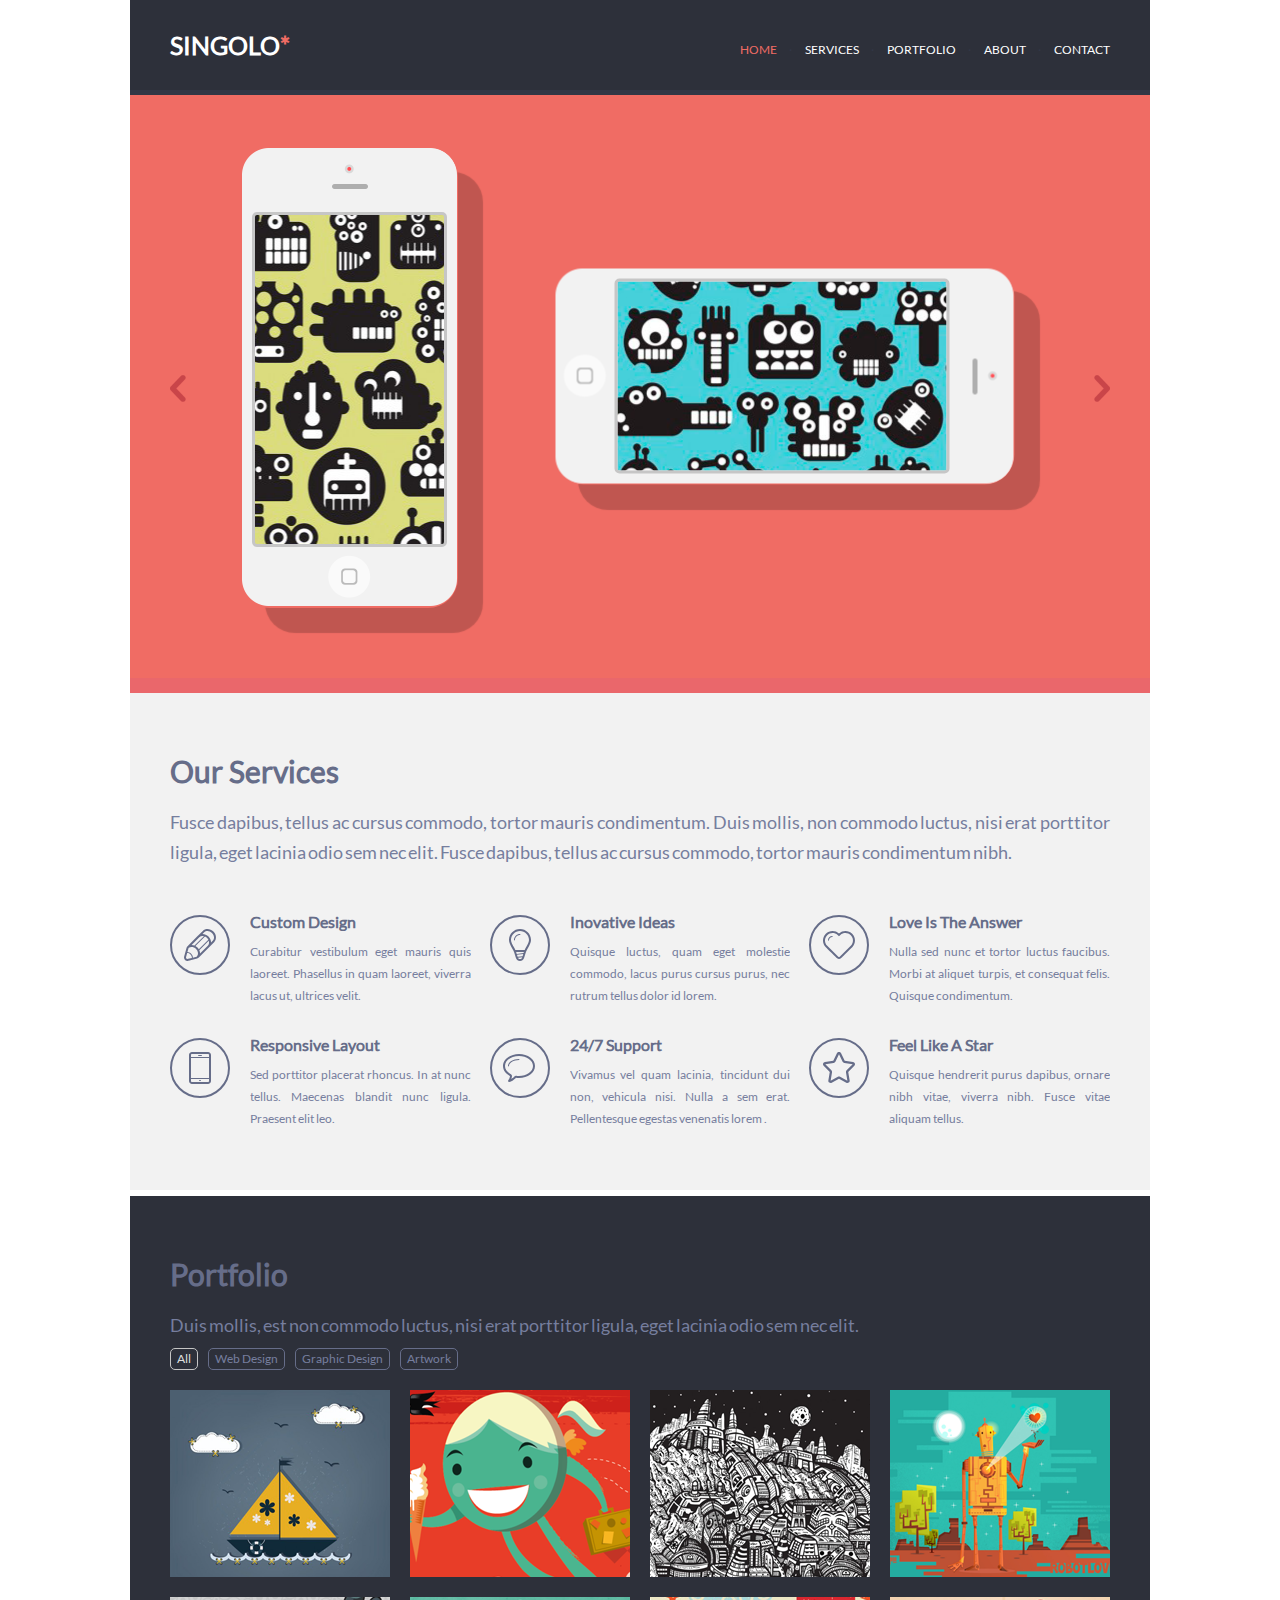
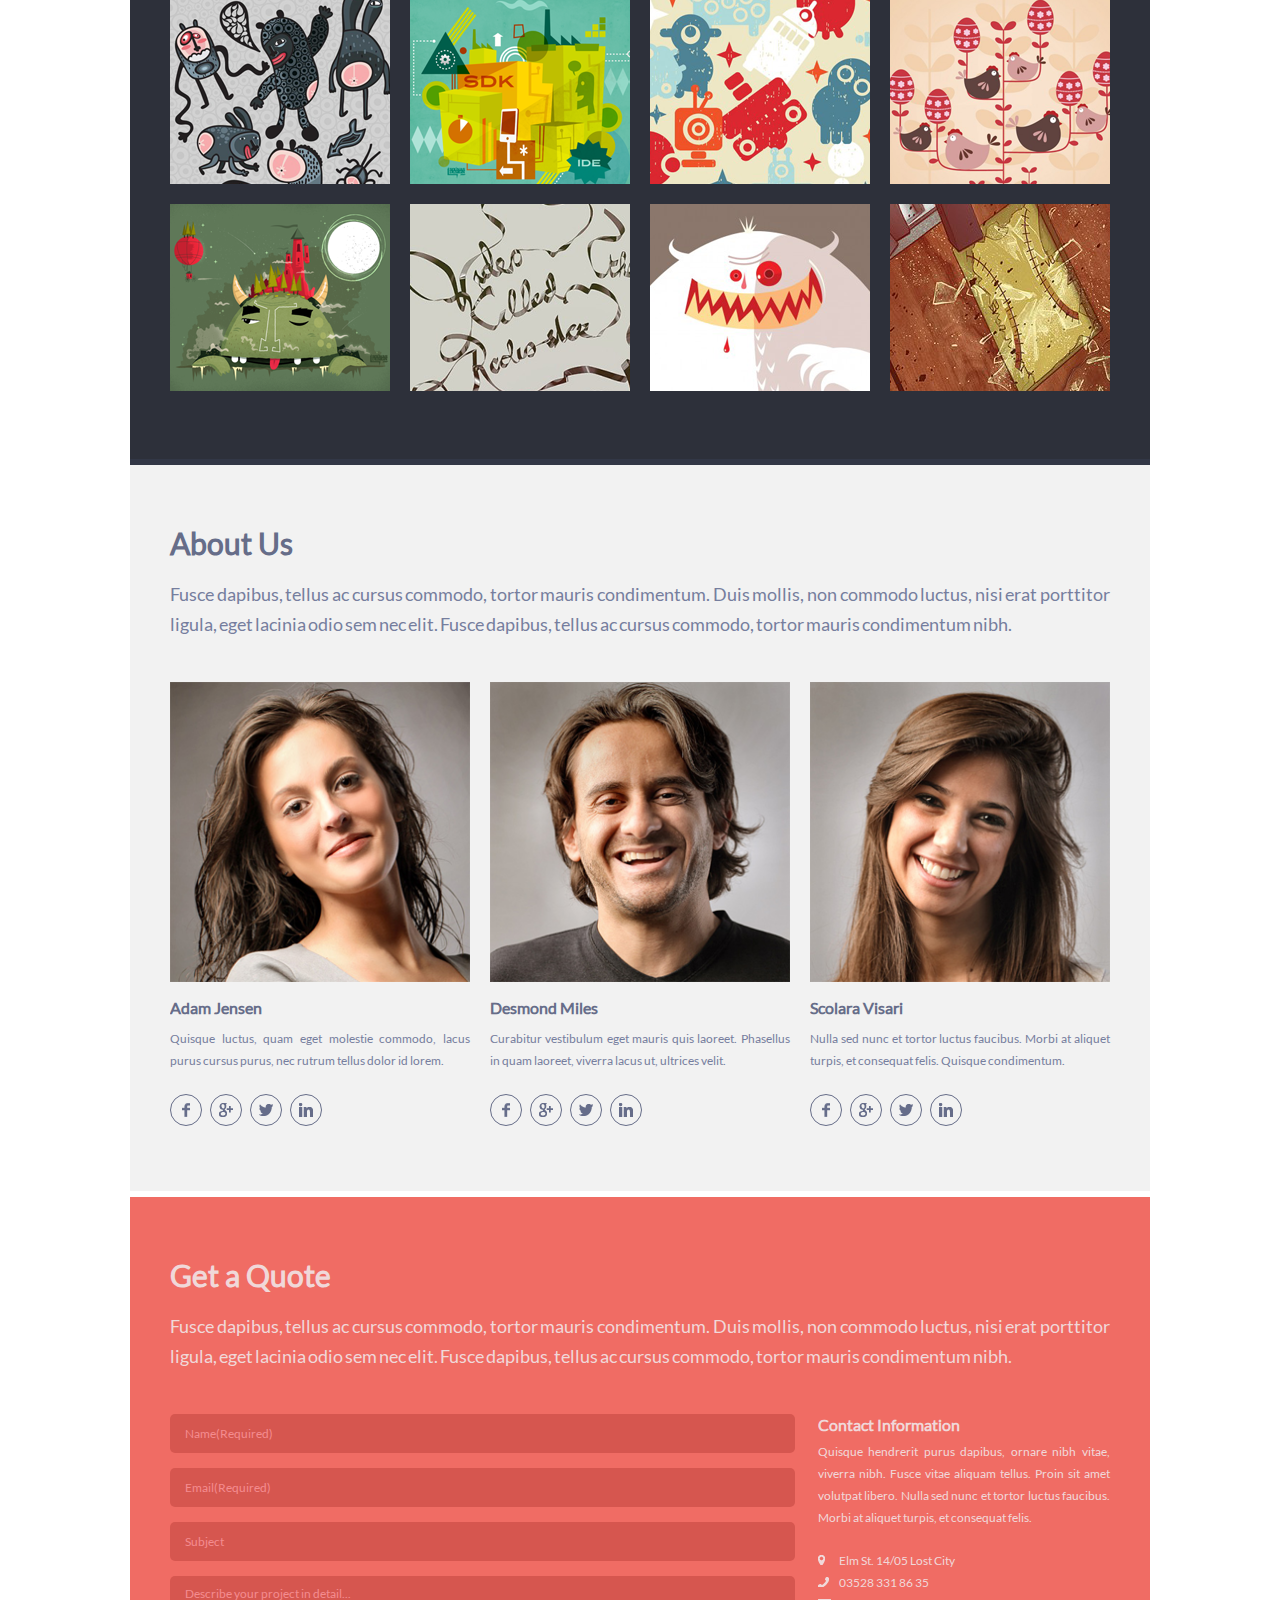
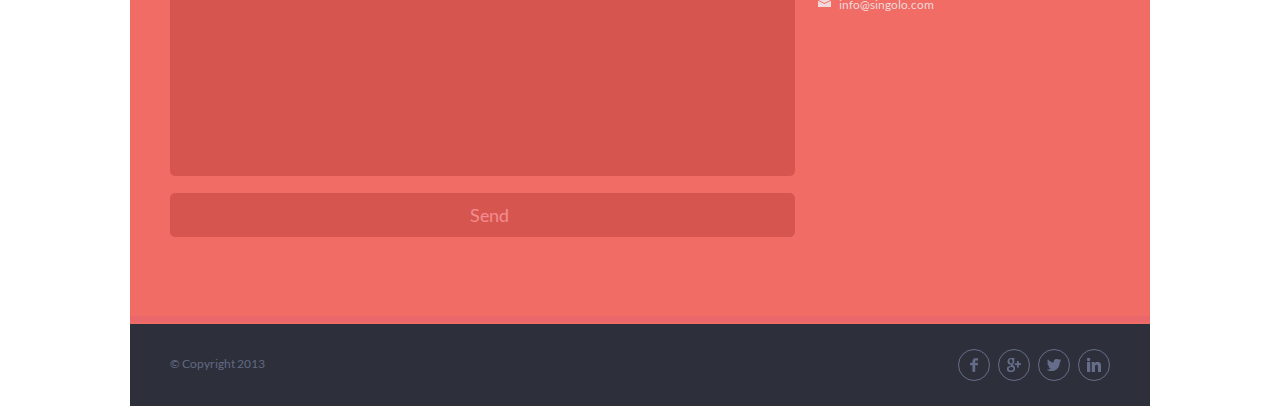
==== index.html @ c4a7751a "feat: add index.html, style.css" ====
<!DOCTYPE html>
<html lang="ru">
  <head>
    <meta charset="utf-8">
    <meta name="viewport" content="width=device-width, initial-scale=1.0">
    <meta http-equiv="X-UA-Compatible" content="ie=edge">
    <link rel="stylesheet" href="style.css">
    <title>Singolo</title>
  </head>
  <body>
    <div class="content">
      <header class="header">
        <div class="wrapper header__wrapper">
          <div class="logo">
            <h1 class="logo__text">Singolo
              <span class="logo__text logo__text_color">*</span>
            </h1>
          </div>
          <div class="header-menu">
            <nav class="navigation">
              <ul class="navigation__items">
                <li class="navigation__item navigation__item_active"><a>Home</a></li>
                <li class="navigation__item"><a href="#">Services</a></li>
                <li class="navigation__item"><a href="#">Portfolio</a></li>
                <li class="navigation__item"><a href="#">About</a></li>
                <li class="navigation__item"><a href="#">Contact</a></li>
              </ul>
            </nav>
          </div>
        </div>
      </header>
      <!--Slider-->
      <div class="slider">
        <div class="wrapper slider__wrapper">
          <div class="slider__phone-vertical-wrap">
            <div class="slider__phone-vertical">
              <div class="slider__phone-vertical-base">
                <div class="slider__phone-vertical-screen slider-screen">
                </div>
              </div>
            </div>
          </div>
          <div class="slider__phone-horizontal-wrap">
            <div class="slider__phone-horizontal">
              <div class="slider__phone-horizontal-base">
                <div class="slider__phone-horizontal-screen slider-screen">
                </div>
              </div>
            </div>
          </div>
        </div>
        <div class="arrow-left">
        </div>
        <div class="arrow-right">
        </div>
      </div>
      <!--основной контент-->
      <main>
        <!--Our Services-->
        <section class="services">
          <div class="wrapper services__wrapper">
            <div class="wrapper-text-services">
              <h2>Our Services</h2>
              <p class="title-description services__title">Fusce dapibus, tellus ac cursus
                commodo, tortor mauris condimentum.
                Duis mollis, non commodo luctus,
                nisi erat porttitor ligula,
                eget lacinia odio sem nec elit.
                Fusce dapibus, tellus ac cursus
                commodo, tortor mauris condimentum
                nibh.
              </p>
            </div>
            <div class="layout-3-column">
              <div class="services-item">
                <div class="icon icon-services icon-services-pen">
                </div>
                <div class="services-item__text">
                  <h3>Custom Design</h3>
                  <p class="text-section services__item">Curabitur vestibulum eget
                    mauris quis laoreet. Phasellus
                    in quam laoreet, viverra
                    lacus ut, ultrices velit.
                  </p>
                </div>
              </div>
              <div class="services-item">
                <div class="icon icon-services icon-services-bulb">
                </div>
                <div class="services-item__text">
                  <h3>Inovative Ideas</h3>
                  <p class="text-section services__item">Quisque luctus, quam eget
                    molestie commodo, lacus
                    purus cursus purus, nec
                    rutrum tellus dolor id
                    lorem.
                  </p>
                </div>
              </div>
              <div class="services-item">
                <div class="icon icon-services icon-services-heart">
                </div>
                <div class="services-item__text">
                  <h3>Love Is The Answer</h3>
                  <p class="text-section services__item">Nulla sed nunc et tortor
                    luctus faucibus. Morbi
                    at aliquet turpis, et consequat
                    felis. Quisque condimentum.
                  </p>
                </div>
              </div>
              <div class="services-item">
                <div class="icon icon-services icon-services-phone">
                </div>
                <div class="services-item__text">
                  <h3>Responsive Layout</h3>
                  <p class="text-section services__item">Sed porttitor placerat rhoncus.
                    In at nunc tellus. Maecenas
                    blandit nunc ligula. Praesent
                    elit leo.
                  </p>
                </div>
              </div>
              <div class="services-item">
                <div class="icon icon-services icon-services-bubble">
                </div>
                <div class="services-item__text">
                  <h3>24/7 Support</h3>
                  <p class="text-section services__item">Vivamus vel quam lacinia,
                    tincidunt dui non, vehicula
                    nisi. Nulla a sem erat.
                    Pellentesque egestas venenatis
                    lorem .
                  </p>
                </div>
              </div>
              <div class="services-item">
                <div class="icon icon-services icon-services-star">
                </div>
                <div class="services-item__text">
                  <h3>Feel Like A Star</h3>
                  <p class="text-section services__item">Quisque hendrerit purus dapibus,
                    ornare nibh vitae, viverra
                    nibh. Fusce vitae aliquam
                    tellus.
                  </p>
                </div>
              </div>
            </div>
          </div>
        </section>
        <!--Portfolio-->
        <section class="portfolio">
          <div class="wrapper portfolio__wrapper">
            <div class="wrapper-text-portfolio">
              <h2>Portfolio</h2>
              <p class="title-description portfolio__title">Duis mollis, est non commodo luctus, nisi erat porttitor ligula, eget lacinia odio sem nec elit.</p>
              <ul class="teg portfolio__teg">
                <li class="tegs teg__active"><a href="">All</a></li>
                <li class="tegs"><a href="">Web Design</a></li>
                <li class="tegs"><a href="">Graphic Design</a></li>
                <li class="tegs"><a href="">Artwork</a></li>
              </ul>
            </div>
            <div class="layout-4-column">
              <div class="portfolio__img">
                <img id="Project1" src="assets/img/portfolio/Project.png" alt="Project1">
              </div>
              <div class="portfolio__img">
                <img id="Project2" src="assets/img/portfolio/Project2.png" alt="Project2">
              </div>
              <div class="portfolio__img">
                <img id="Project3" src="assets/img/portfolio/Project3.png" alt="Project3">
              </div>
              <div class="portfolio__img">
                <img id="Project4" src="assets/img/portfolio/Project4.png" alt="Project4">
              </div>
              <div class="portfolio__img">
                <img id="Project5" src="assets/img/portfolio/Project5.png" alt="Project5">
              </div>
              <div class="portfolio__img">
                <img id="Project6" src="assets/img/portfolio/Project6.png" alt="Project6">
              </div>
              <div class="portfolio__img">
                <img id="Project7" src="assets/img/portfolio/Project7.png" alt="Project7">
              </div>
              <div class="portfolio__img">
                <img id="Project8" src="assets/img/portfolio/Project8.png" alt="Project8">
              </div>
              <div class="portfolio__img">
                <img id="Project9" src="assets/img/portfolio/Project9.png" alt="Project9">
              </div>
              <div class="portfolio__img">
                <img id="Project10" src="assets/img/portfolio/Project10.png" alt="Project10">
              </div>
              <div class="portfolio__img">
                <img id="Project11" src="assets/img/portfolio/Project11.png" alt="Project11">
              </div>
              <div class="portfolio__img">
                <img id="Project12" src="assets/img/portfolio/Project12.png" alt="Project12">
              </div>
            </div>
          </div>
        </section>
        <!--About Us-->
        <section class="about-us">
          <div class="wrapper about-us__wrapper">
            <div class="wrapper-text-about">
              <h2>About Us</h2>
              <p class="title-description about-us__title">Fusce dapibus, tellus ac cursus commodo, tortor mauris condimentum. Duis mollis, non commodo luctus, nisi erat porttitor ligula, eget lacinia odio sem nec elit. Fusce dapibus, tellus ac cursus commodo, tortor mauris condimentum nibh.</p>
            </div>
            <div class="layout-3-column">
              <div class="employee">
                <div class="employee__img">
                  <img src="assets/img/aboutAs/photo1.png" alt="photo1">
                </div>
                <div class="employee__text">
                  <h3>Adam Jensen</h3>
                  <p class="text-section">Quisque luctus, quam eget molestie commodo, lacus purus cursus purus, nec rutrum tellus dolor id lorem.</p>
                </div>
                <div class="social">
                  <ul class="social-icons">
                    <li class="icons icons__fb"><a href=""></a></li>
                    <li class="icons icons__google"><a href=""></a></li>
                    <li class="icons icons__twitter"><a href=""></a></li>
                    <li class="icons icons__linkedin"><a href=""></a></li>
                  </ul>
                </div>
              </div>
              <div class="employee">
                <div class="employee__img">
                  <img src="assets/img/aboutAs/photo2.png" alt="photo2">
                </div>
                <div class="employee__text">
                  <h3>Desmond Miles</h3>
                  <p class="text-section">Curabitur vestibulum eget mauris quis laoreet. Phasellus in quam laoreet, viverra lacus ut, ultrices velit.</p>
                </div>
                <div class="social">
                  <ul class="social-icons">
                    <li class="icons icons__fb"><a href=""></a></li>
                    <li class="icons icons__google"><a href=""></a></li>
                    <li class="icons icons__twitter"><a href=""></a></li>
                    <li class="icons icons__linkedin"><a href=""></a></li>
                  </ul>
                </div>
              </div>
              <div class="employee">
                <div class="employee__img">
                  <img src="assets/img/aboutAs/photo3.png" alt="photo3">
                </div>
                <div class="employee__text">
                  <h3>Scolara Visari</h3>
                  <p class="text-section">Nulla sed nunc et tortor luctus faucibus. Morbi at aliquet turpis, et consequat felis. Quisque condimentum.</p>
                </div>
                <div class="social">
                  <ul class="social-icons">
                    <li class="icons icons__fb"><a href=""></a></li>
                    <li class="icons icons__google"><a href=""></a></li>
                    <li class="icons icons__twitter"><a href=""></a></li>
                    <li class="icons icons__linkedin"><a href=""></a></li>
                  </ul>
                </div>
              </div>
            </div>
          </div>
        </section>
        <!--Get a Quote-->
        <section class="contact">
          <div class="wrapper contact__wrapper">
            <div class="wrapper-text-contact">
              <h2>Get a Quote</h2>
              <p class="title-description contact__title">Fusce dapibus, tellus ac cursus commodo, tortor mauris condimentum. Duis mollis, non commodo luctus, nisi erat porttitor ligula, eget lacinia odio sem nec elit. Fusce dapibus, tellus ac cursus commodo, tortor mauris condimentum nibh.</p>
            </div>
            <div class="layout-2-column">
              <div class="contact__form">
                <figure>
                  <form action="#test" method="POST">
                    <input name="name" type="text" placeholder="Name(Required)" required>
                    <input name="email" type="email" placeholder="Email(Required)" required>
                    <input name="subject" type="text" placeholder="Subject">
                    <textarea name="message" rows="12" cols="30" 
                      placeholder="Describe your project in detail..."></textarea> 
                    <button type="submit" class="contact__button">Send</button>
                  </form>
                </figure>
              </div>
              <div class="contact__information">
                <h3>Contact Information</h3>
                <p class="text-section">Quisque hendrerit purus dapibus, ornare nibh vitae, viverra nibh. Fusce vitae aliquam tellus. Proin sit amet volutpat libero. Nulla sed nunc et tortor luctus faucibus. Morbi at aliquet turpis, et consequat felis. 
                </p>
                <div class="wrapper-contact__information">
                  <p class="location">Elm St. 14/05 Lost City</p>
                  <p class="phone"><a class="link contact__phon" href="tel:035283318635">03528 331 86 35 </a></p>
                  <p class="email"><a class="link contact__email" href="mailto:info@singolo.com">info@singolo.com</a></p>
                </div>
              </div>
            </div>
          </div>
        </section>
      </main>
      <footer>
        <div class="wrapper wapper-footer">
          <div class="layout-2-column">
            <div class="copiright">
              <span>&copy; Copyright 2013</span>
            </div>
            <div class="social">
              <ul class="social-icons">
                <li class="icons icons__fb"><a href=""></a></li>
                <li class="icons icons__google"><a href=""></a></li>
                <li class="icons icons__twitter"><a href=""></a></li>
                <li class="icons icons__linkedin"><a href=""></a></li>
              </ul>
            </div>
          </div>
        </div>
      </footer>
    </div>
  </body>
</html>
---- style.css ----
@font-face {
     font-family: Lato;
     src: url(assets/fonts/Lato/Lato-Regular.ttf), url(assets/fonts/Lato/Lato-Bold.ttf), url(assets/fonts/Lato/Lato-Black.ttf), url(assets/fonts/Lato/Lato-Light.ttf), url(assets/fonts/Lato/Lato-Thin.ttf);
}
 *{
     padding: 0;
     margin: 0;
     box-sizing: border-box;
}
 html, body {
     margin: 0;
     padding: 0;
     height: 100%;
     font-size: 10px;
}
 body{
     font-family: 'Lato', sans-serif;
     font-size: 10px;
}
 ul{
     list-style-type: none;
}
 .content{
     width: 100%;
     max-width: 1020px;
     margin: 0 auto;
}
 .wrapper{
     padding: 60px 40px;
}
 .header__wrapper{
     display: flex;
     justify-content: space-between;
     align-items: center;
     padding-top: 25px;
     padding-bottom: 25px;
}
 .header:after{
     content: '';
     width: 100%;
     max-width: 1020px;
     display: block;
     height: 5px;
     background: #323746;
}
 .header{
     background: #2d303a;
}
 .logo__text{
     font-size: 2.5rem;
     color: #ffffff;
     font-family: "Lato";
     font-weight: 700;
     text-transform: uppercase;
}
 .logo__text_color{
     color: #f06c64;
     display: inline-block;
     margin-left: -5px;
}
 .navigation__items{
     list-style-type: none;
     display: flex;
     justify-content: space-between;
     line-height: 30px 
}
 .navigation__item {
     font-size: 1.2em;
     color: #ffffff;
     font-family: "Lato";
     font-weight: 400;
     text-transform: uppercase;
     padding-top: 10px;
     padding-right: 13px;
}
 .navigation__item:after{
     content: '\00B7';
     display: inline-block;
     color: #323746;
     padding-left: 12px;
}
 .navigation__item:last-child:after{
     content: '';
     padding-left: 0;
}
 .navigation__item:last-child{
     padding-right: 0;
}
 .navigation__item a{
     text-decoration: none;
     color: #ffffff;
}
 .navigation__item a:hover{
     color: #f06c64;
}
 .navigation__item_active a{
     color: #f06c64;
}
/*slider*/
 .slider{
     background: #f06c64;
     position: relative;
}
 .slider:after{
     content: '';
     display: block;
     width:100%;
     max-width: 1020px;
     height: 15px;
     background-color: #ea676b;
}
 .slider__wrapper{
     display:flex;
     justify-content:space-between;
     padding-bottom: 70px;
     position:relative;
}
 .slider__phone-vertical-wrap{
}
 .slider__phone-vertical{
     position: relative;
     margin-top: -8px;
     margin-left: 70px;
}
 .slider__phone-vertical-base{
     width: 218px;
     height: 461px;
     background: url(assets/img/slider/phone-vertical-base.png)no-repeat;
     border-radius: 30px;
     box-shadow: 25px 25px 1px rgba(0,0,0,0.2);
}
 .slider__phone-vertical-screen{
     background: url(assets/img/slider/phone-vertical-screen.png);
     background-position: 3.2% 55%;
}
 .slider__phone-horizontal-wrap{
     position:relative;
}
 .slider__phone-horizontal{
     position: relative;
     margin-top: -10px;
     margin-right: 217px;
}
 .slider__phone-horizontal-base{
     width: 218px;
     height: 461px;
     background: url(assets/img/slider/phone-vertical-base.png)no-repeat;
     transform: rotate(90deg);
     border-radius: 30px;
     box-shadow: 25px -25px 1px rgba(0,0,0,0.2);
}
 .slider__phone-horizontal-screen{
     background: url(assets/img/slider/phone-horizontal-screen.png);
     background-position: 30.5% 49.5%;
}
 .slider-screen{
     width: 195px;
     height: 335px;
     position: absolute;
     top: 65px;
     left: 0;
     right: 0;
     margin: auto;
     border: 3px solid #c6c6c6;
     border-radius: 5px;
}
 .arrow-left{
     width: 16px;
     height: 27px;
     position:absolute;
     top: calc(50% - 19px);
     left: 40px;
     background: url(assets/img/slider/arrow-left.png);
     cursor: pointer;
}
 .arrow-right{
     width: 16px;
     height: 27px;
     position:absolute;
     top: calc(50% - 19px);
     right: 40px;
     background: url(assets/img/slider/arrow-right.png);
     cursor: pointer;
}
/*Services*/
 .services{
     background: #f2f2f2;
}
 .services__wrapper{
     padding-top: 60px;
     padding-bottom: 60px;
}
 .services:after{
     content: '';
     display: block;
     width: 100%;
     max-width: 1020px;
     height: 6px;
     background-color: #ffffff;
}
 .wrapper-text-services{
     margin-bottom: 25px;
}
 h2{
     font-size: 3rem;
     color: #666d89;
     font-family: "Lato";
     font-weight: 900;
     text-align: left;
     margin-bottom: 18px;
}
 .title-description{
     font-size: 1.8rem;
     font-family: "Lato";
     font-weight: 300;
     line-height: 30px;
     text-align: justify;
     word-spacing: -1px;
}
 .services__title{
     color: #767e9e;
}
 .layout-3-column{
     display: flex;
     justify-content: space-between;
     flex-wrap: wrap;
}
 .services-item{
     width: 32%;
}
 .services-item{
     display: flex;
     justify-content: space-between;
     margin-bottom: 8px;
}
 .services-item:nth-last-child(-n + 3){
     margin-bottom: 0;
}
 h3{
     font-size: 1.6rem;
     color: #666d89;
     font-family: "Lato";
     font-weight: 900;
     margin-bottom: 10px;
     text-overflow: ellipsis;
     white-space: nowrap;
     overflow: hidden;
}
 .services-item__text{
     padding: 20px 0 0 20px;
}
 .text-section{
     font-size: 1.2rem;
     font-family: "Lato";
     font-weight: 400;
     line-height: 22px;
     text-align: justify;
}
 .services__item{
     color: #767e9e;
     display: -webkit-box;
     -webkit-line-clamp: 3;
     -webkit-box-orient: vertical;
     overflow: hidden;
     text-overflow: ellipsis;
}
 .icon{
     border: 2px solid #666d89;
     border-radius: 50%;
     padding: 28px 28px;
     height: 60px;
     width: 60px;
     margin-top: 23px;
}
 svg{
     margin-top: 10px;
}
 .icon-services-pen{
     background: url(assets/img/services/pen.svg)no-repeat;
     background-position: 50%;
}
 .icon-services-bulb{
     background: url(assets/img/services/bulb.svg)no-repeat;
     background-position: 50%;
}
 .icon-services-heart{
     background: url(assets/img/services/heart.svg)no-repeat;
     background-position: 50%;
}
 .icon-services-phone{
     background: url(assets/img/services/phone.svg)no-repeat;
     background-position: 50%;
}
 .icon-services-bubble{
     background: url(assets/img/services/bubble.svg)no-repeat;
     background-position: 50%;
}
 .icon-services-star{
     background: url(assets/img/services/star.svg)no-repeat;
     background-position: 50%;
}
/*Portfolio*/
 .portfolio{
     background: #2d303a;
}
 .portfolio:after{
     content: '';
     display: block;
     width: 100%;
     max-width: 1020px;
     height: 6px;
     background-color: #323746;
}
 .wrapper-text-portfolio{
     margin-bottom: 20px;
}
 .portfolio__title{
     color: #767e9e;
     margin-bottom: 8px;
}
 .portfolio__teg{
     list-style-type: none;
     display: flex;
     justify-content: flex-start;
}
 .portfolio__teg li{
     border-radius: 5px;
     border: 1px solid #666d89;
     margin-right: 10px;
}
 .portfolio__teg li:last-child{
     margin-right: 0;
}
 .portfolio__teg a{
     font-size: 1.2rem;
     color: #767e9e;
     font-family: "Lato";
     font-weight: 400;
     text-align: left;
     line-height: 20px;
     text-decoration: none;
     padding: 6px;
}
 .portfolio__teg .teg__active{
     border: 1px solid #c5c5c5;
     border-radius: 5px;
}
 .teg__active a{
     color: #dedede;
}
 .tegs a:hover{
     color: #dedede;
}
 .tegs:hover{
     border-color: #c5c5c5;
}
 .layout-4-column{
     display: flex;
     justify-content: space-between;
     flex-wrap: wrap;
}
 .portfolio__img{
     height: 187px;
     align-items: center;
     width: calc(25% - 15px);
     margin-bottom: 20px;
     overflow: hidden;
}
 .portfolio__img:nth-last-child(-n + 4){
     margin-bottom: 8px;
}
 .portfolio__img img{
     width: 100%;
     height: 100%;
     object-fit: none;
}
 .layout-4-column >:nth-child(13){
     display: none;
}
 #Project1{
     object-position: -8px -11px;
}
 #Project2{
     object-position: -82px -43px;
}
 #Project3{
     object-position: -11px -1px;
}
 #Project4{
     object-position: -23px -3px;
}
 #Project5{
     object-position: -10px -15px;
}
 #Project6{
     object-position: -16px -4px;
}
 #Project7{
     object-position: -31px -39px;
}
 #Project8{
     object-position: -24px -31px;
}
 #Project9{
     object-position: -16px -3px;
}
 #Project10{
     object-position: -140px -113px;
}
 #Project11{
     object-position: -143px -176px;
}
 #Project12{
     object-position: -36px -60px;
}
/*About Us*/
 .about-us{
     background-color: #f2f2f2;
}
 .about-us:after{
     content: '';
     display: block;
     width: 100%;
     max-width: 1020px;
     height: 6px;
     background-color: #ffffff;
}
 .wrapper-text-about{
     margin-bottom: 43px;
}
 .employee{
     width: calc((100% - 40px)/3);
     margin-bottom: 5px;
}
 .about-us__title{
     color: #767e9e;
     margin-bottom: 13px;
}
 .employee__img{
     padding: 0px 0 14px;
}
 .employee__img img{
     width: 100%;
     height: auto;
}
 .employee__text{
     font-size: 1.2rem;
     color: #767e9e;
     font-family: "Lato";
     font-weight: 400;
     line-height: 20px;
     text-align: justify;
     margin-bottom: 22px;
}
 .social-icons{
     display: flex;
     justify-content: start;
}
 .icons {
     width: 32px;
     height: 32px;
     border: 1px solid #666d89;
     border-radius: 50%;
     margin-right: 8px;
}
 .icons:last-child{
     margin-right: 0;
}
 .icons:hover{
     cursor: pointer;
}
 .icons__fb{
     background: url(assets/img/social/facebook2.svg)no-repeat;
     background-position: 50%;
}
 .icons__google{
     background: url(assets/img/social/google1+.svg)no-repeat;
     background-position: 50%;
}
 .icons__twitter{
     background: url(assets/img/social/twitter1.svg)no-repeat;
     background-position: 50%;
}
 .icons__linkedin{
     background: url(assets/img/social/linkedin1.svg)no-repeat;
     background-position: 50%;
}
/*Get a Quote*/
 .contact{
     background: #f06c64;
}
 .contact:after{
     content: '';
     display: inline-block;
     width: 100%;
     max-width: 1020px;
     height: 6px;
     background-color: #ea676b;
}
 .contact__title{
     color: #f0d8d9;
     margin-bottom: 43px;
}
 .wrapper-text-contact h2{
     color: #f0d8d9;
}
 .layout-2-column{
     display: flex;
     justify-content: space-between;
}
 .contact__information h3{
     color: #f0d8d9;
     margin-bottom: 5px;
}
 .contact__form{
     margin-right: 23px;
}
 .contact__information{
     font-size: 1.2rem;
     line-height: 22px;
     color: #f0d8d9;
     width: 37%;
}
 .wrapper-contact__information{
     margin-top: 21px;
}
 .location:before{
     content: '';
     display: inline-block;
     width: 21px;
     height: 10px;
     background: url(assets/img/social/location.svg)no-repeat;
}
 .email:before{
     content: '';
     display: inline-block;
     width: 21px;
     height: 10px;
     background: url(assets/img/social/mail.svg)no-repeat;
}
 .phone:before{
     content: '';
     display: inline-block;
     width: 21px;
     height: 10px;
     background: url(assets/img/social/phone.svg)no-repeat;
}
 *:focus {
     outline: none;
}
 figure input{
     border-radius: 5px;
     background: #d6564f;
     width: 100%;
     border: none;
     margin-bottom: 15px;
     color: #f48c8f;
     font-size: 1.2rem;
     font-family: "Lato";
     font-weight: 400;
     padding: 12px 0 12px 15px;
}
 figure input::placeholder, textarea::placeholder{
     opacity: 1;
     transition: opacity 0.7s ease;
}
 figure input:focus::placeholder, textarea:focus::placeholder{
     opacity: 0;
     transition: opacity 0.7s ease;
}
 figure input:focus{
     border: 1px solid #f48c8f;
}
 textarea{
     border-radius: 5px;
     background: #d6564f;
     width: 100%;
     border: none;
     color: #f48c8f;
     font-size: 1.2rem;
     font-family: "Lato";
     font-weight: 400;
     padding: 10px 15px;
     margin-bottom: 15px;
     resize: none;
}
 .contact__button{
     border-radius: 5px;
     background: #d6564f;
     width: 100%;
     border: 1px solid #d6564f;
     margin-bottom: 15px;
     color: #f48c8f;
     font-size: 1.8rem;
     font-family: "Lato";
     font-weight: 400;
     padding: 10px 0 10px 15px;
     cursor: pointer;
}
 .contact__button:hover{
     border: 1px solid #f48c8f;
     color: #f48c8f;
}
 ::placeholder{
     color: #f48c8f;
}
 .link{
     text-decoration: none;
}
 .contact__phon, .contact__email{
     color: #f0d8d9;
}
/*Footer*/
 footer{
     background: #2d303a;
}
 .layout-2-column{
     display: flex;
     justify-content: space-between;
}
 .wapper-footer{
     padding-top: 25px;
     padding-bottom: 25px;
}
 .copiright{
     color: #626984;
     font-size: 1.2rem;
     padding-top: 7px;
}
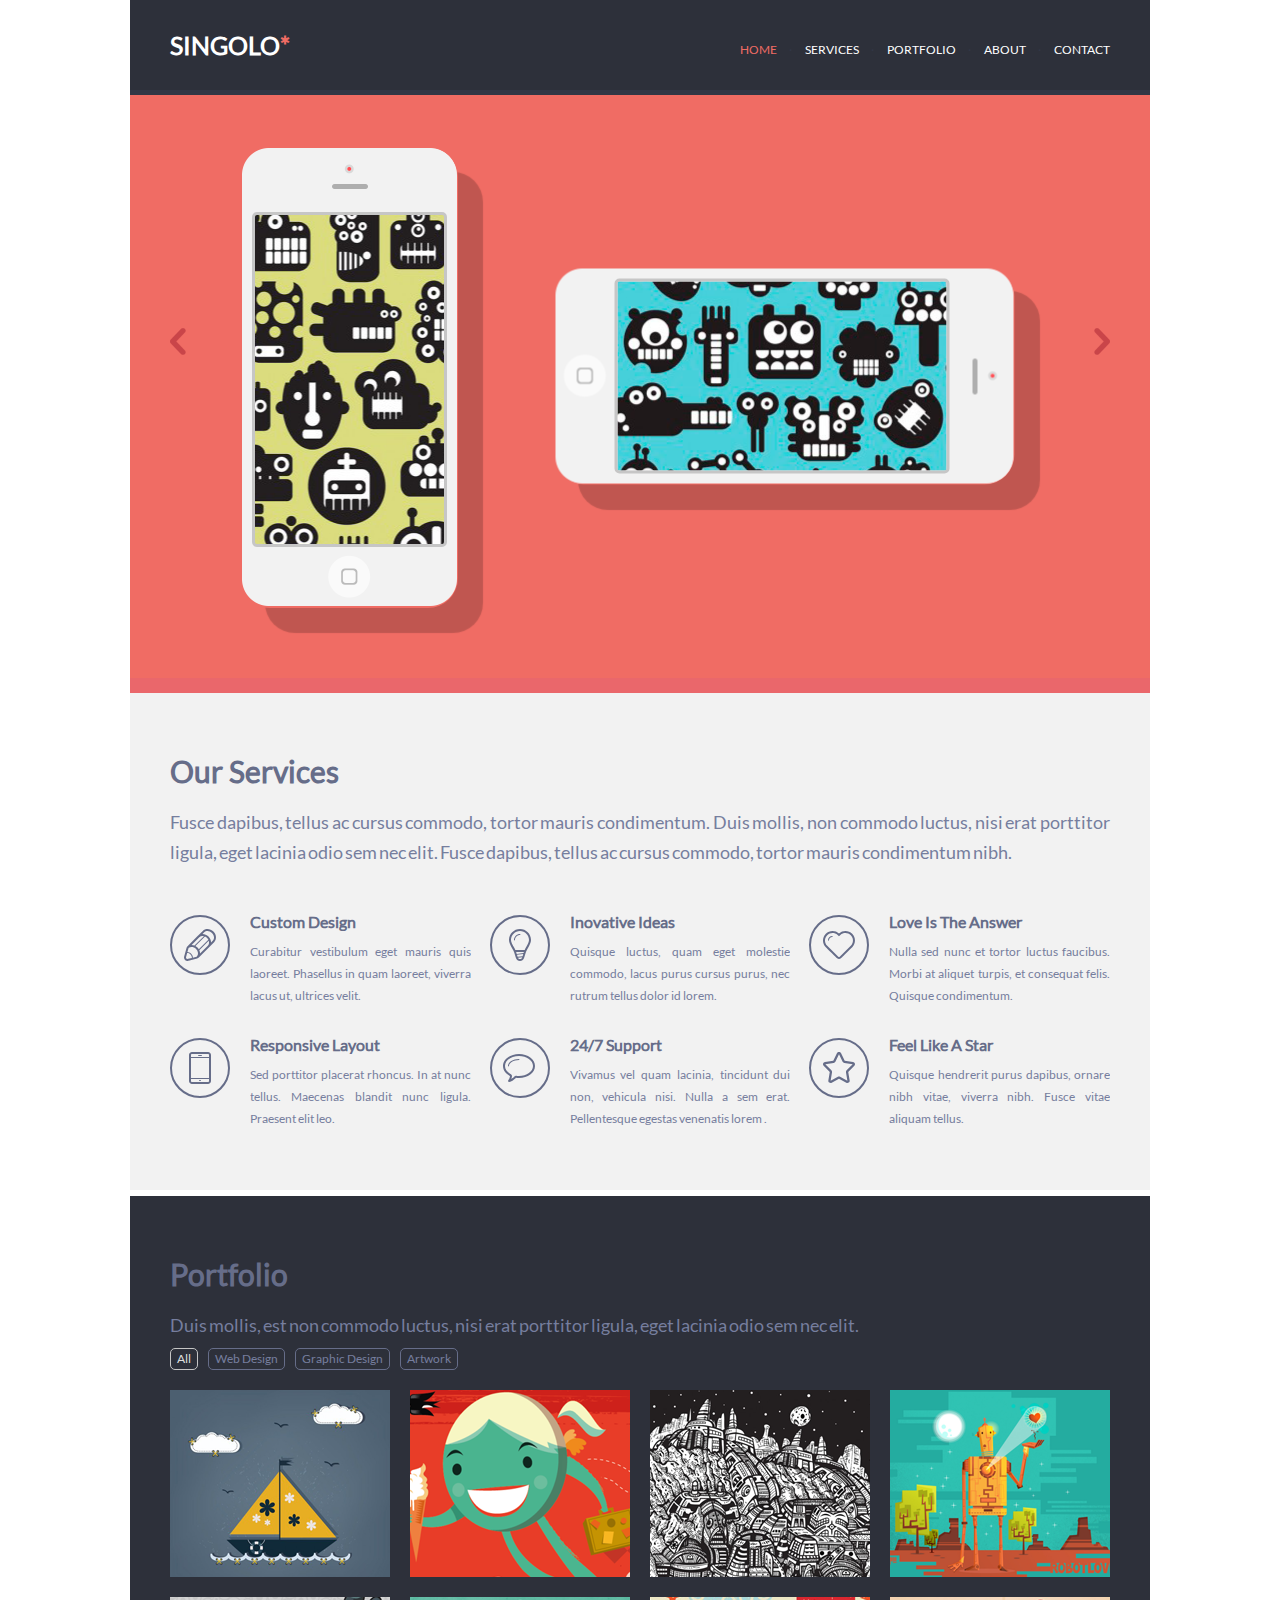
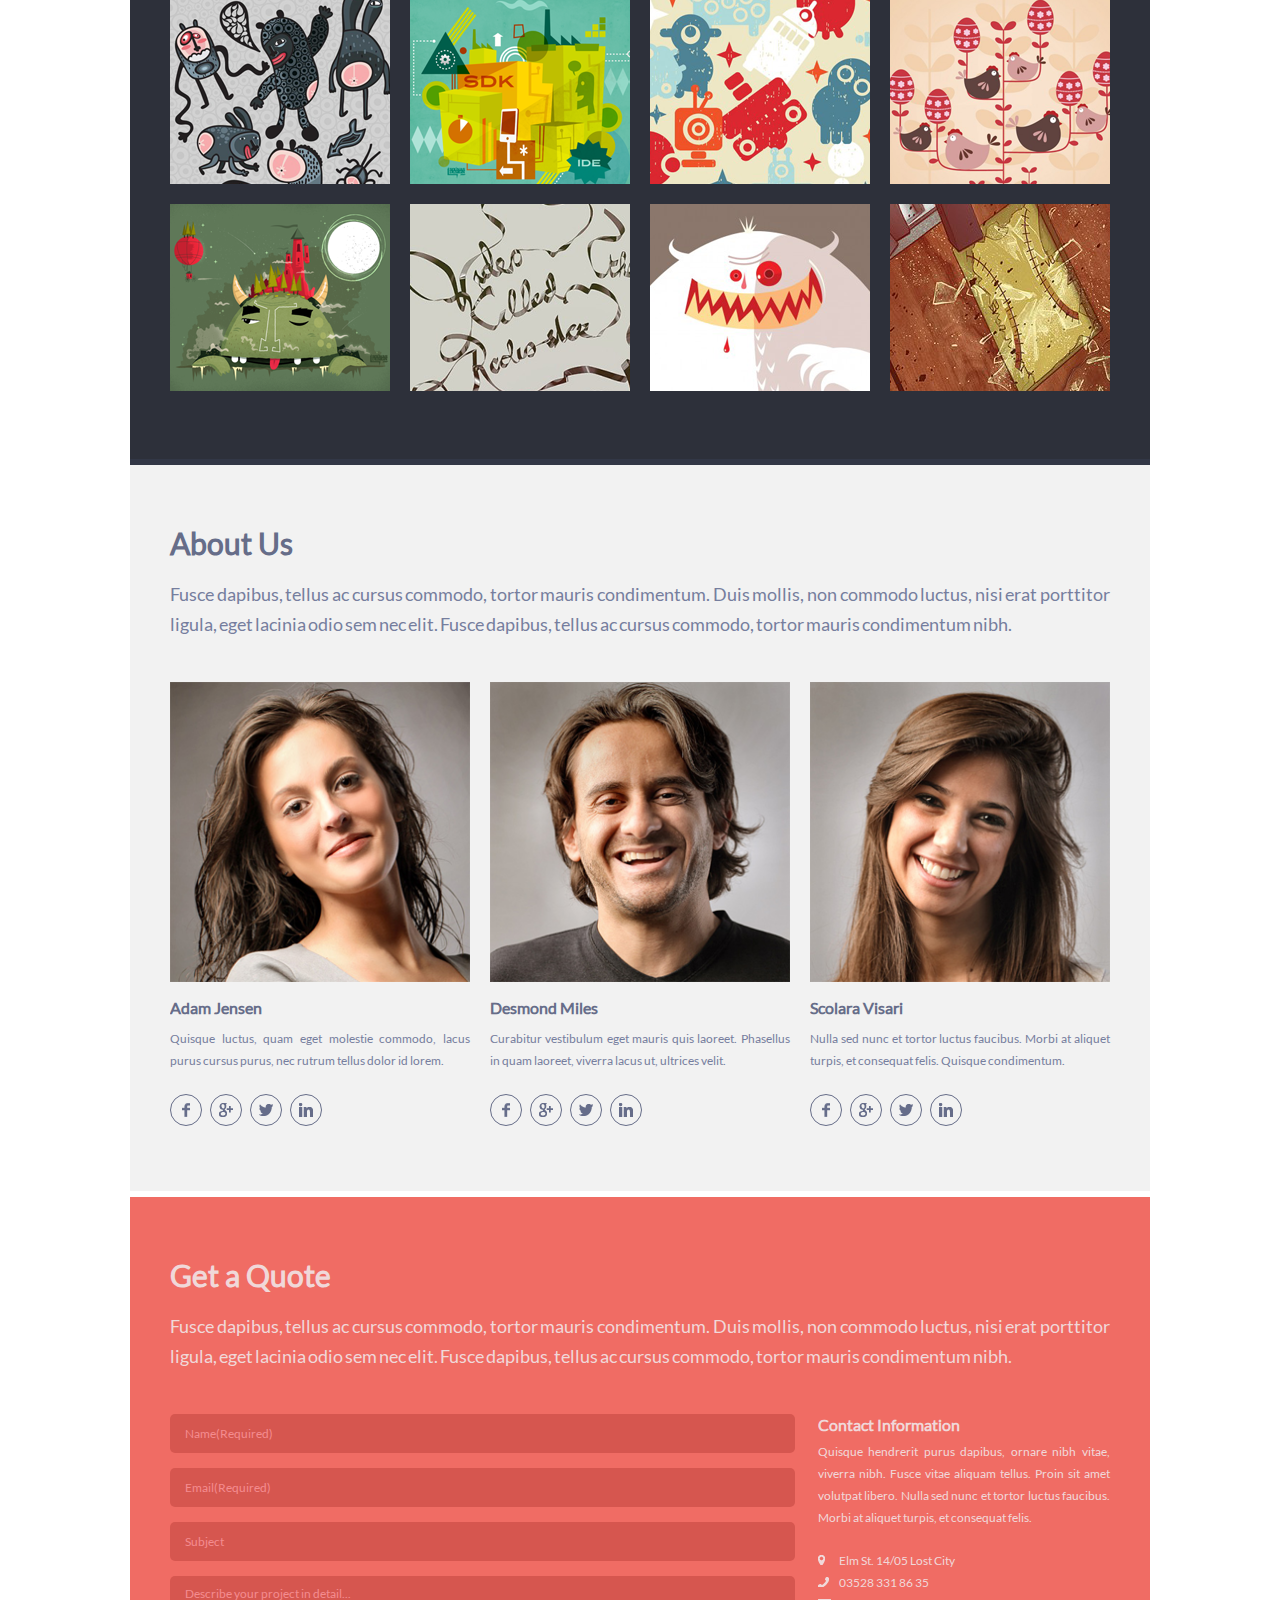
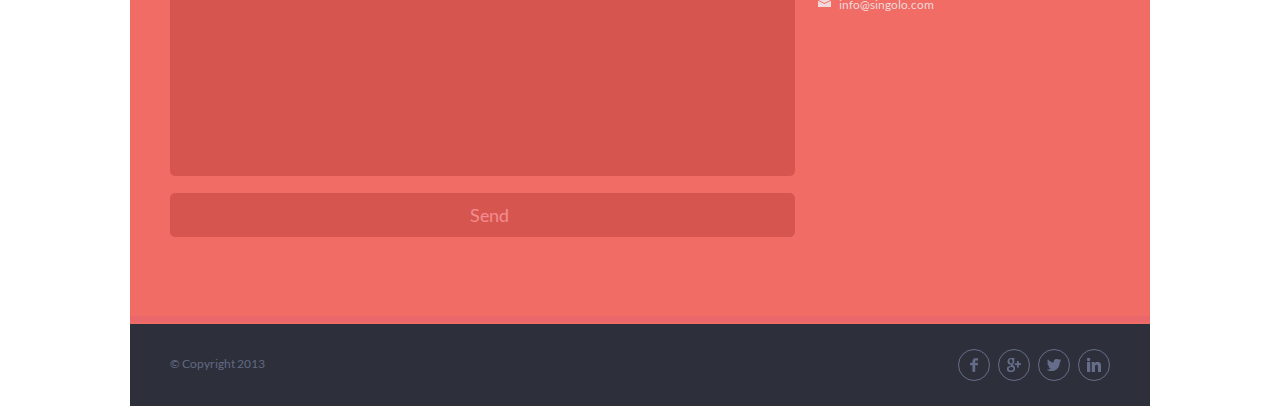
==== commit 3048de93: "init: singolo DOM, make header, portfolio, contact" ====
--- a/index.html
+++ b/index.html
@@ -10,7 +10,7 @@
     <title>Singolo</title>
   </head>
   <body>
-    <div class="content">
+    <div class="content" id="home">
       <header class="header">
         <div class="wrapper header__wrapper">
           <div class="logo">
@@ -21,11 +21,11 @@
           <div class="header-menu">
             <nav class="navigation">
               <ul class="navigation__items">
-                <li class="navigation__item navigation__item_active"><a>Home</a></li>
-                <li class="navigation__item"><a href="#">Services</a></li>
-                <li class="navigation__item"><a href="#">Portfolio</a></li>
-                <li class="navigation__item"><a href="#">About</a></li>
-                <li class="navigation__item"><a href="#">Contact</a></li>
+                <li class="navigation__item navigation__item_active"><a href="#home">Home</a></li>
+                <li class="navigation__item"><a href="#services">Services</a></li>
+                <li class="navigation__item"><a href="#portfolio">Portfolio</a></li>
+                <li class="navigation__item"><a href="#about">About</a></li>
+                <li class="navigation__item"><a href="#contact">Contact</a></li>
               </ul>
             </nav>
           </div>
@@ -59,7 +59,7 @@
       <!--основной контент-->
       <main>
         <!--Our Services-->
-        <section class="services">
+        <section class="services"  id="services">
           <div class="wrapper services__wrapper">
             <div class="wrapper-text-services">
               <h2>Our Services</h2>
@@ -152,7 +152,7 @@
           </div>
         </section>
         <!--Portfolio-->
-        <section class="portfolio">
+        <section class="portfolio" id="portfolio">
           <div class="wrapper portfolio__wrapper">
             <div class="wrapper-text-portfolio">
               <h2>Portfolio</h2>
@@ -205,7 +205,7 @@
           </div>
         </section>
         <!--About Us-->
-        <section class="about-us">
+        <section class="about-us" id="about">
           <div class="wrapper about-us__wrapper">
             <div class="wrapper-text-about">
               <h2>About Us</h2>
@@ -267,7 +267,7 @@
           </div>
         </section>
         <!--Get a Quote-->
-        <section class="contact">
+        <section class="contact" id="contact">
           <div class="wrapper contact__wrapper">
             <div class="wrapper-text-contact">
               <h2>Get a Quote</h2>
@@ -276,8 +276,10 @@
             <div class="layout-2-column">
               <div class="contact__form">
                 <figure>
-                  <form action="#test" method="POST">
+                  <form name="contact" action="#test" method="POST">
+				    <span class="hint-name">*Заполните это поле</span>
                     <input name="name" type="text" placeholder="Name(Required)" required>
+					<span class="hint-email">*Заполните это поле</span>
                     <input name="email" type="email" placeholder="Email(Required)" required>
                     <input name="subject" type="text" placeholder="Subject">
                     <textarea name="message" rows="12" cols="30" 
@@ -319,4 +321,5 @@
       </footer>
     </div>
   </body>
+  <script src="script.js"></script>
 </html>--- a/style.css
+++ b/style.css
@@ -45,6 +45,10 @@
 }
  .header{
      background: #2d303a;
+	 position:fixed;
+	 z-index: 10;
+	 width: 100%;
+	 max-width: 1020px;
 }
  .logo__text{
      font-size: 2.5rem;
@@ -100,6 +104,7 @@
  .slider{
      background: #f06c64;
      position: relative;
+	 padding-top: 95px;
 }
  .slider:after{
      content: '';
@@ -377,6 +382,9 @@
  .layout-4-column >:nth-child(13){
      display: none;
 }
+.img_active{
+	border: 5px solid #F06C64;
+}
  #Project1{
      object-position: -8px -11px;
 }
@@ -626,4 +634,51 @@
      color: #626984;
      font-size: 1.2rem;
      padding-top: 7px;
+}
+.modal{
+	height: 50%;
+    box-shadow: 0px 0px 15px 4px #2d303a;
+    width: 50%;
+    position: fixed;
+    left: 0;
+    right: 0;
+    margin: auto;
+    top: 0;
+    bottom: 0;
+    background: #fff;
+    z-index: 20;
+	padding: 20px;
+}
+.modal > p{
+	color: #767e9e;
+    margin-bottom: 13px;
+    font-size: 1.8rem;
+    font-family: "Lato";
+    font-weight: 300;
+    line-height: 30px;
+    text-align: center;
+}
+.modal > button{
+	color: #767e9e;
+    margin-bottom: 13px;
+    font-size: 1.8rem;
+    font-family: "Lato";
+    font-weight: 300;
+    line-height: 30px;
+    text-align: center;
+    margin: auto;
+    padding: 0px 50px;
+	text-align:center;
+}
+.hint-name, .hint-email{
+	display: none;
+}
+.hint_active{
+	display: inline-block;
+	font-size: 1.2rem;
+    font-family: "Lato";
+    font-weight: 400;
+    line-height: 22px;
+    text-align: justify;
+	color: #f0d8d9;
 }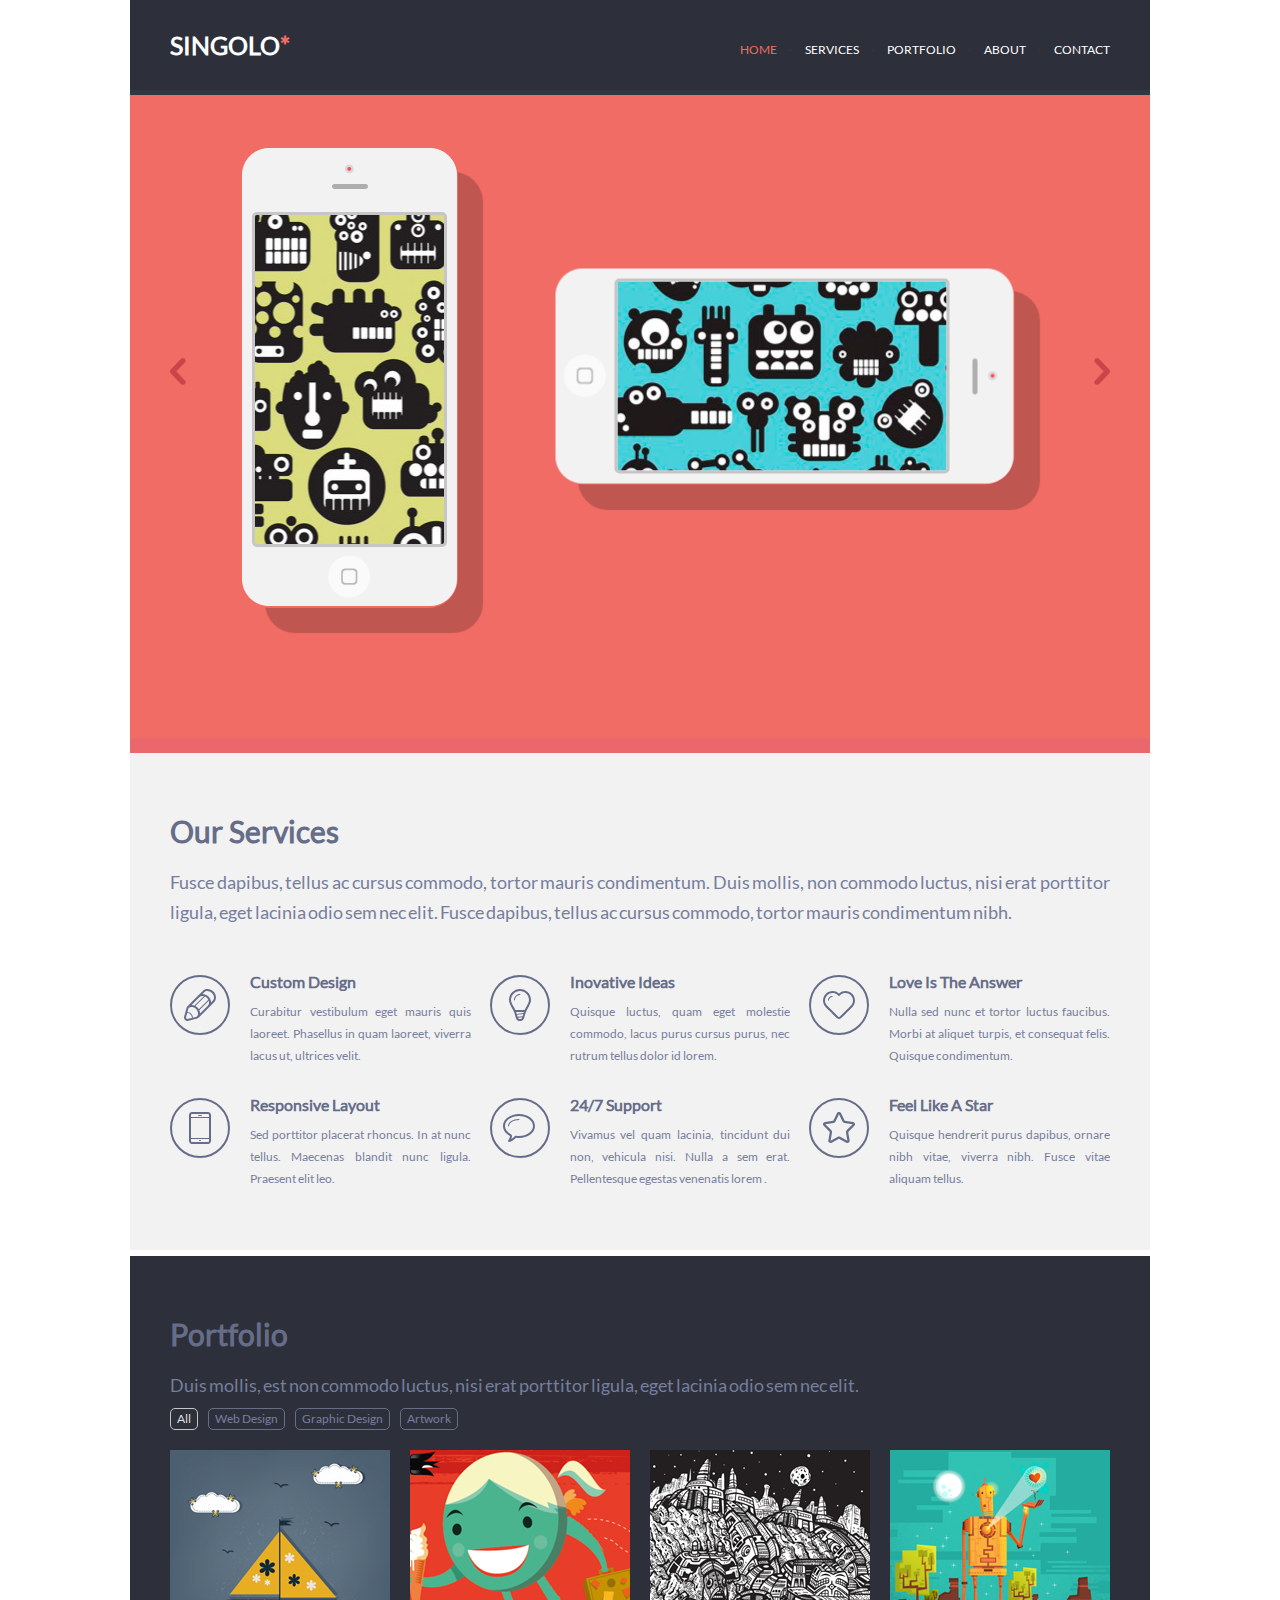
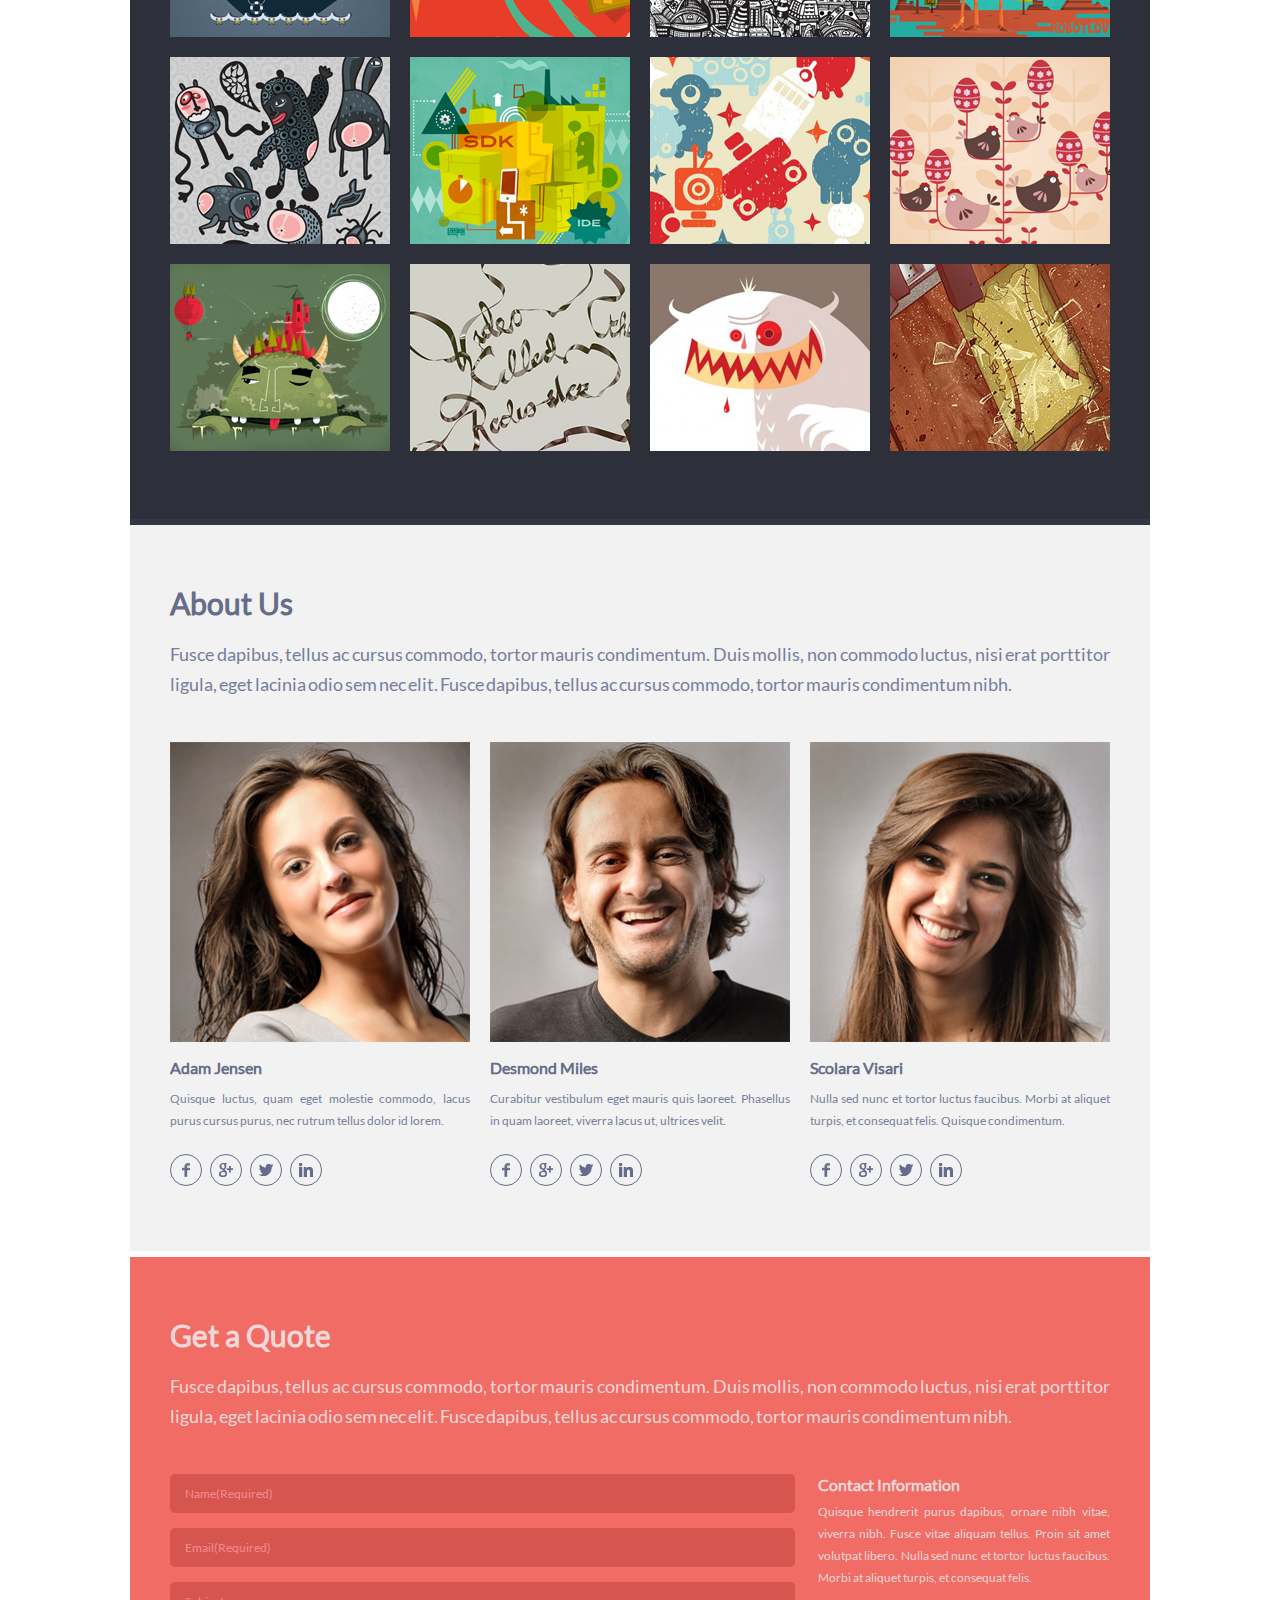
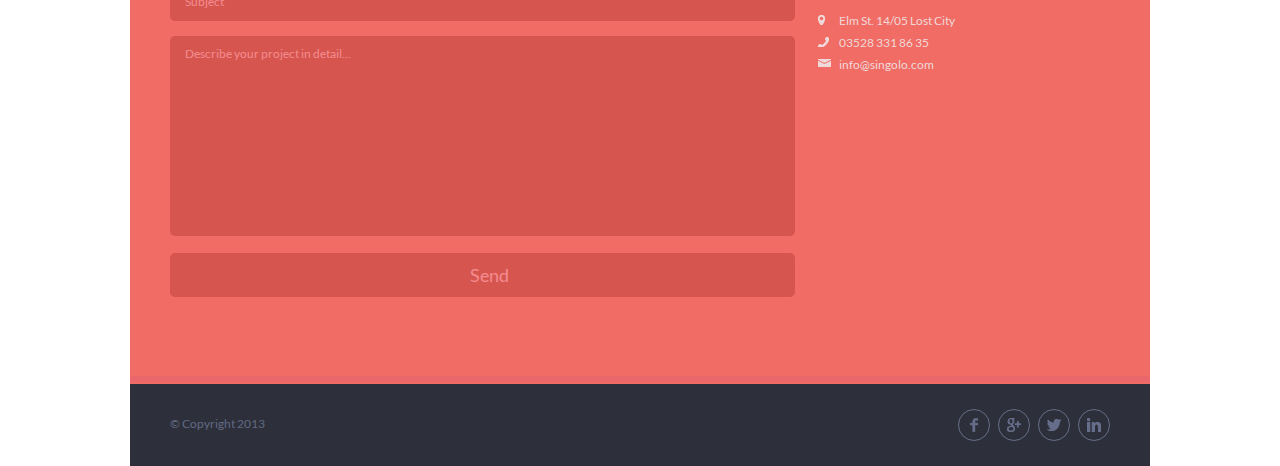
==== commit fb6004af: "feat: add slider" ====
--- a/index.html
+++ b/index.html
@@ -34,7 +34,8 @@
       <!--Slider-->
       <div class="slider">
         <div class="wrapper slider__wrapper">
-          <div class="slider__phone-vertical-wrap">
+		<div class="item-slider active">
+          <div class="slider__phone-vertical-wrap"> 
             <div class="slider__phone-vertical">
               <div class="slider__phone-vertical-base">
                 <div class="slider__phone-vertical-screen slider-screen">
@@ -50,7 +51,12 @@
               </div>
             </div>
           </div>
-        </div>
+		  </div>
+		  <div class="item-slider">
+		    <img src="assets/img/slider/Singolo1-2.png">
+		  </div>
+		  </div>
+
         <div class="arrow-left">
         </div>
         <div class="arrow-right">
--- a/style.css
+++ b/style.css
@@ -114,12 +114,70 @@
      height: 15px;
      background-color: #ea676b;
 }
- .slider__wrapper{
+ .item-slider.active{
      display:flex;
      justify-content:space-between;
      padding-bottom: 70px;
      position:relative;
 }
+.item-slider img{
+	max-width: 100%;
+}
+ .item-slider{
+  display: none;
+  position: relative;
+  animation: 0.5s ease-in-out;
+  margin: 0 auto;
+}
+
+.next {
+  display: flex;
+}
+
+.next {
+  position: absolute;
+  top: 155px;
+  width: 100%;
+}
+.to-left {
+  animation-name: left;
+}
+
+.from-right {
+  animation-name: right;
+}
+
+.to-right {
+  animation-name: right;
+  animation-direction: reverse;
+}
+
+.from-left {
+  animation-name: left;
+  animation-direction: reverse;
+}
+
+@keyframes left {
+  from {
+    left: 0;
+  }
+  to {
+    left: -100%;
+  }
+}
+
+@keyframes right {
+  from {
+    left: 100%;
+  }
+  to {
+    left: 0;
+  }
+}
+
+
+
+
  .slider__phone-vertical-wrap{
 }
  .slider__phone-vertical{
@@ -187,6 +245,14 @@
      background: url(assets/img/slider/arrow-right.png);
      cursor: pointer;
 }
+
+.screen_off{
+	background: #000;
+}
+
+
+
+
 /*Services*/
  .services{
      background: #f2f2f2;
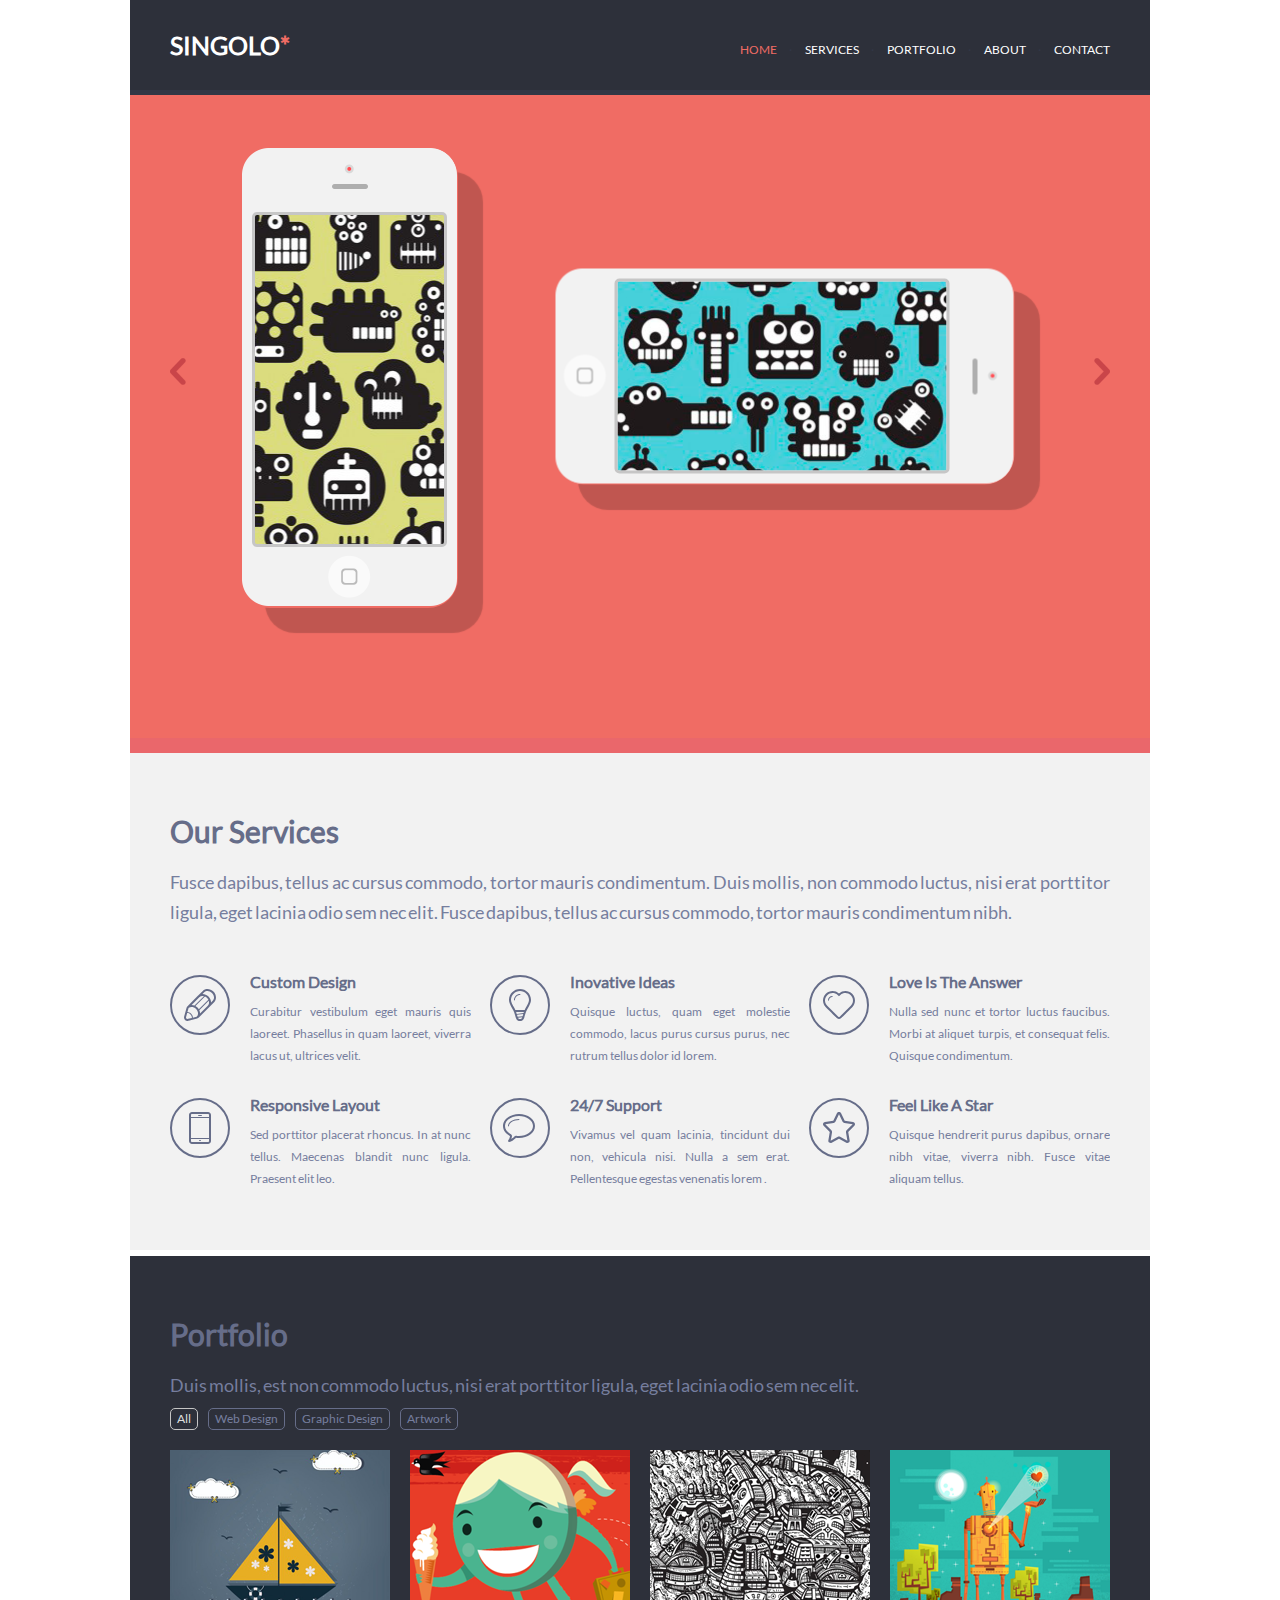
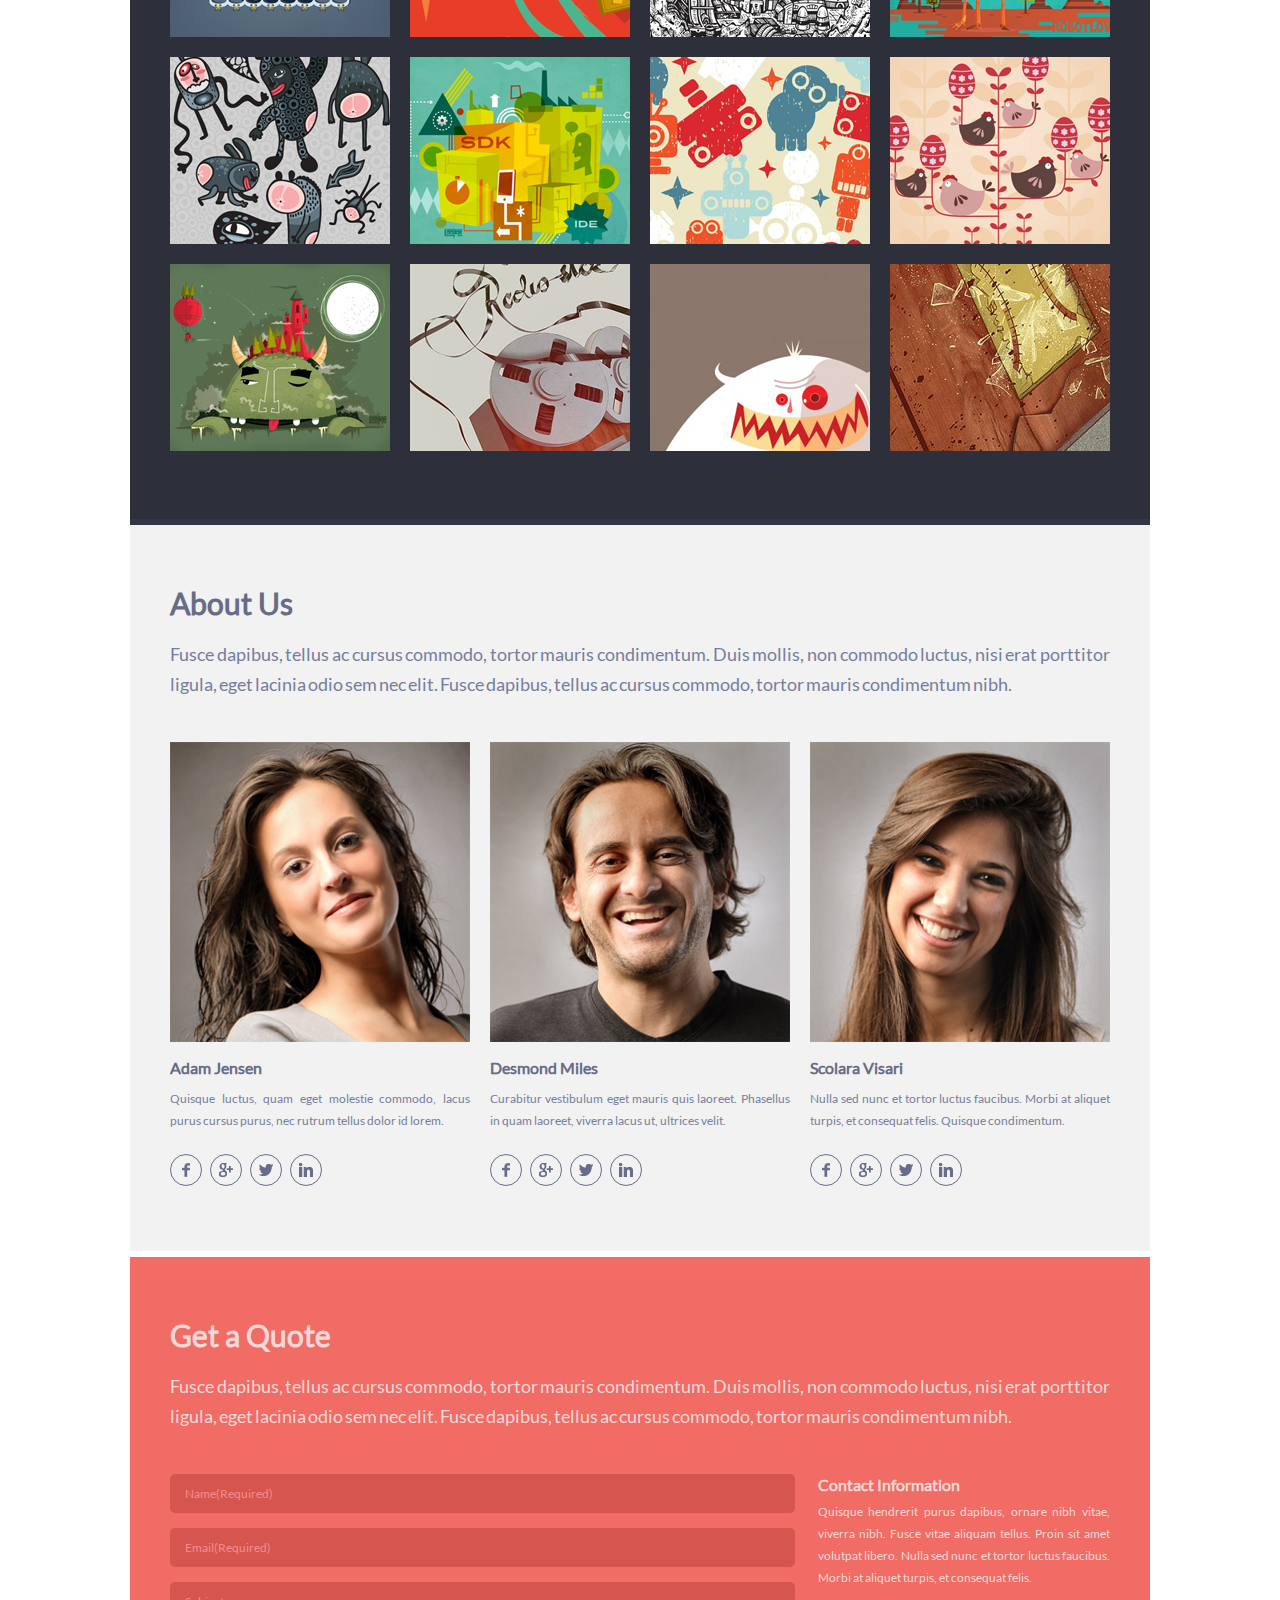
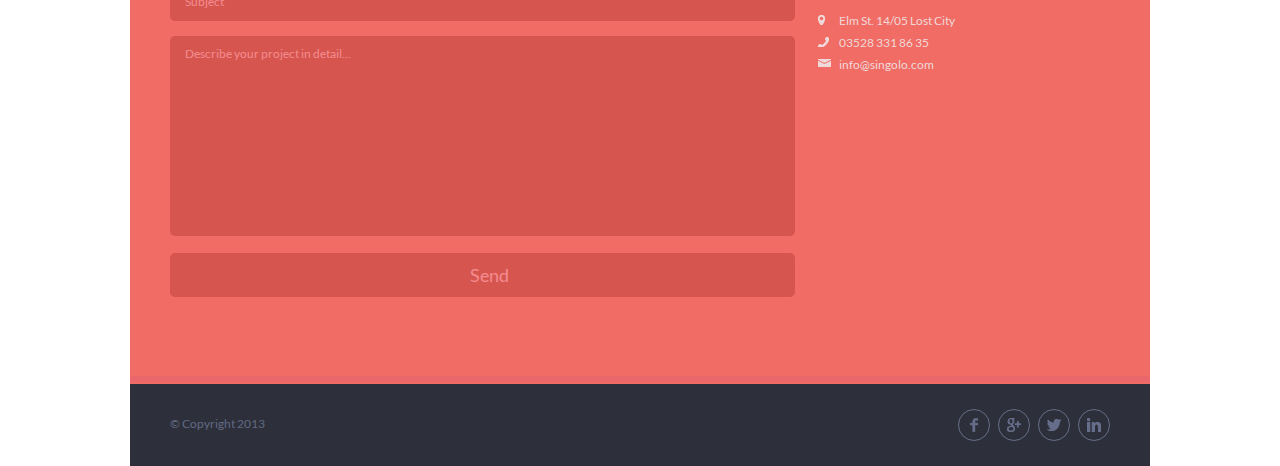
==== commit 0da068e5: "feat; fix naming function" ====
--- a/index.html
+++ b/index.html
@@ -327,5 +327,5 @@
       </footer>
     </div>
   </body>
-  <script src="script.js"></script>
+  <script src="index2.js"></script>
 </html>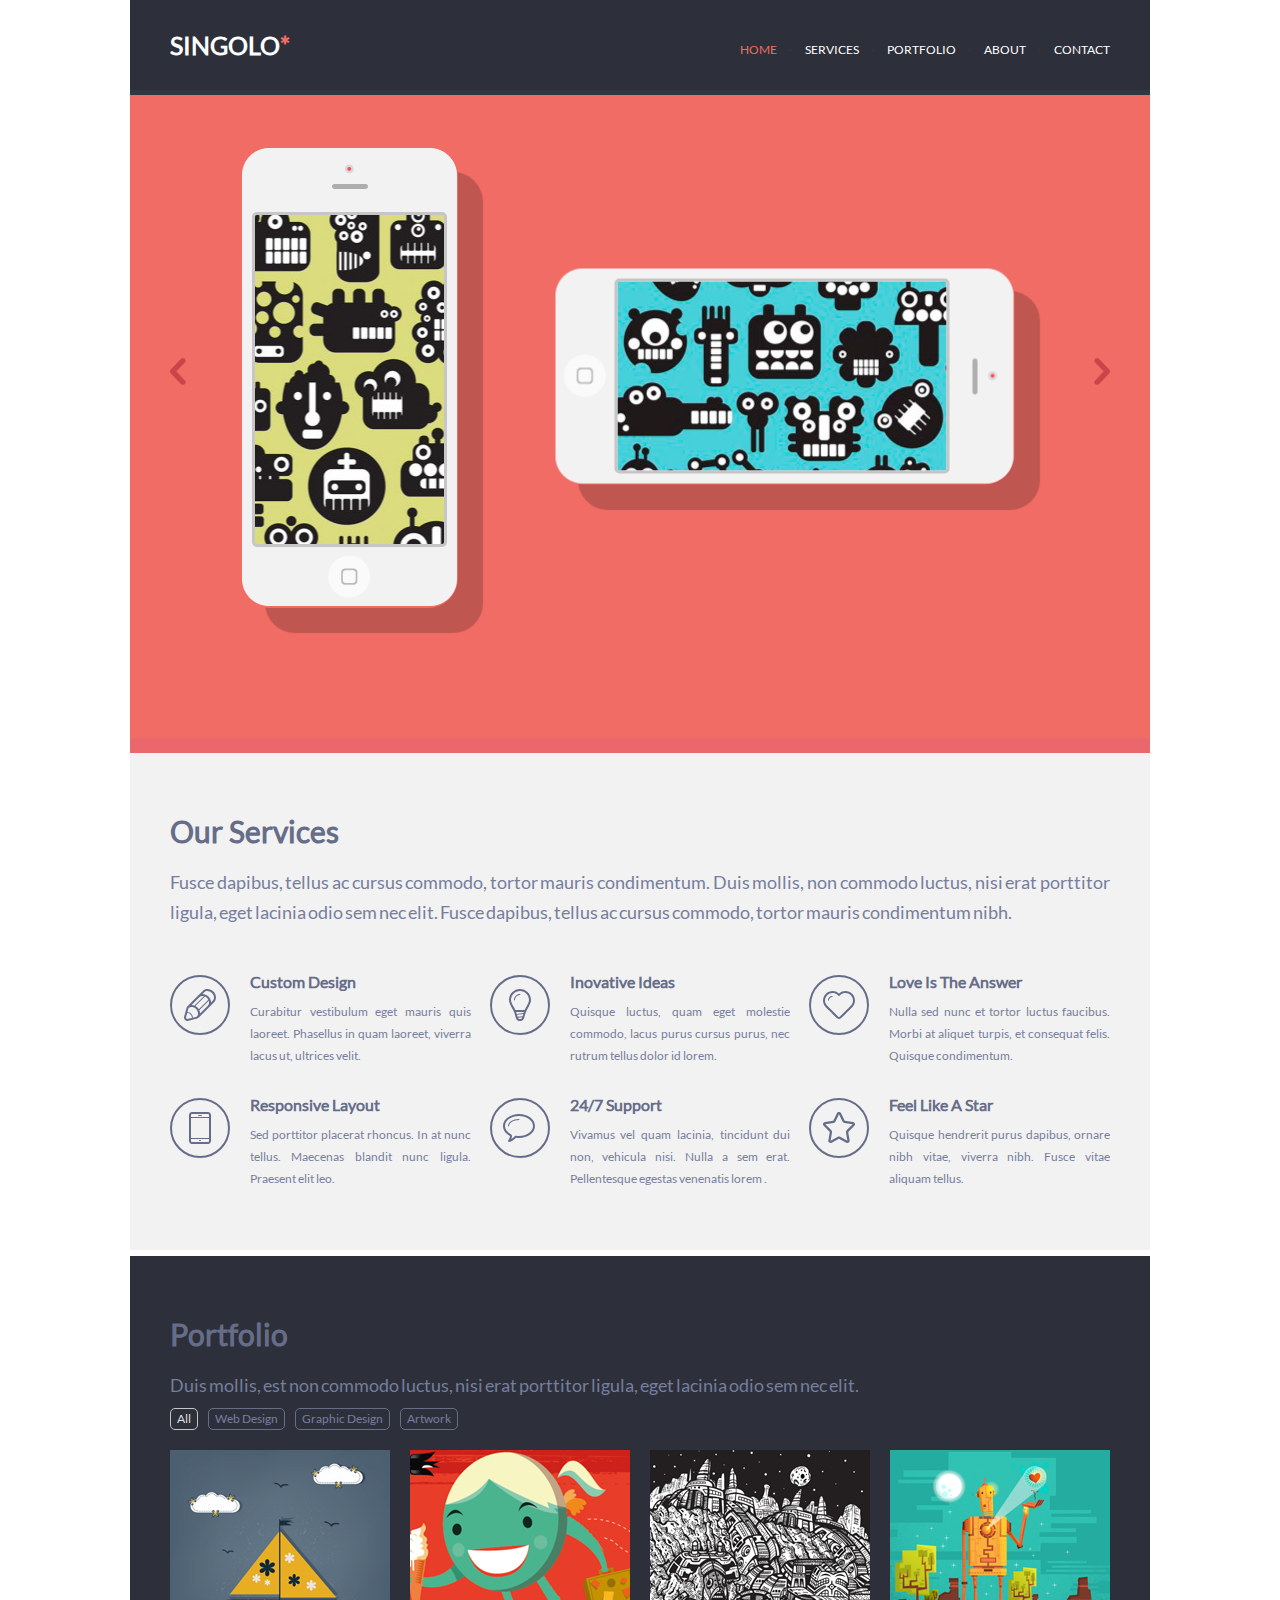
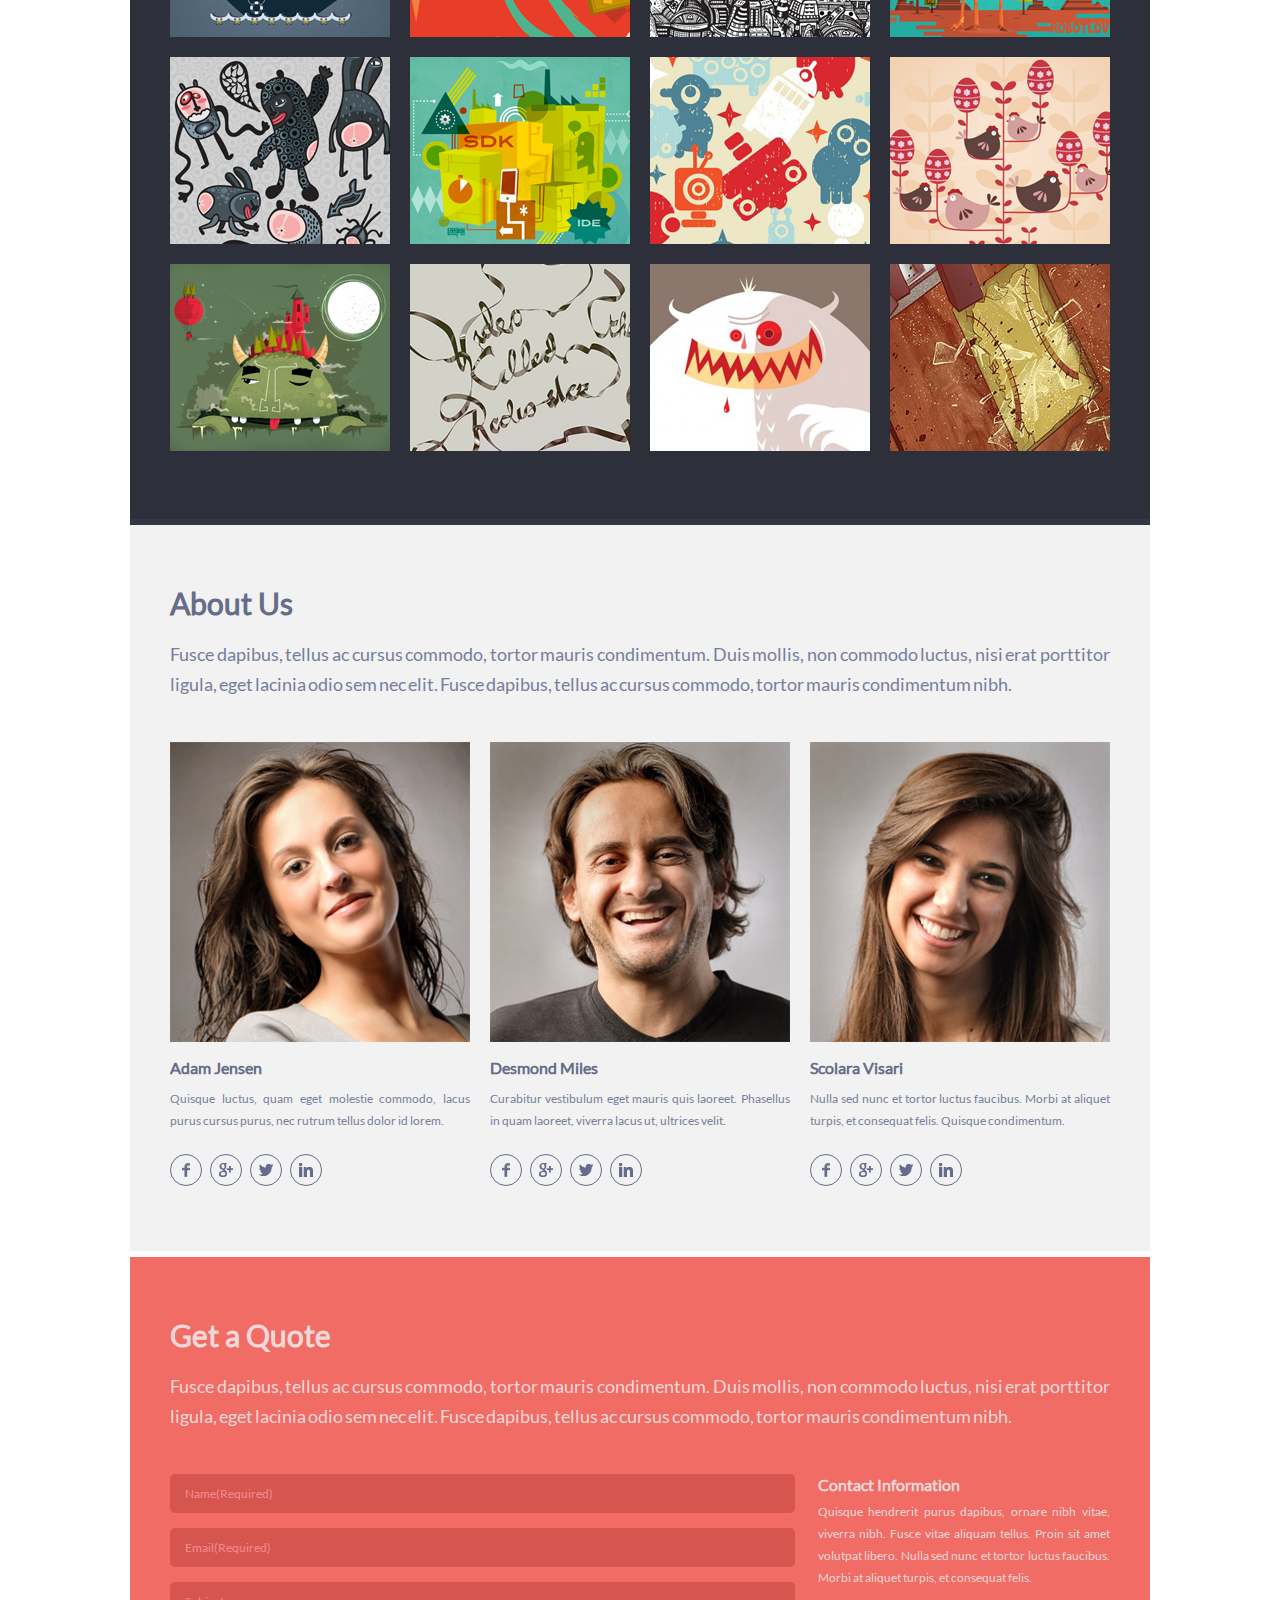
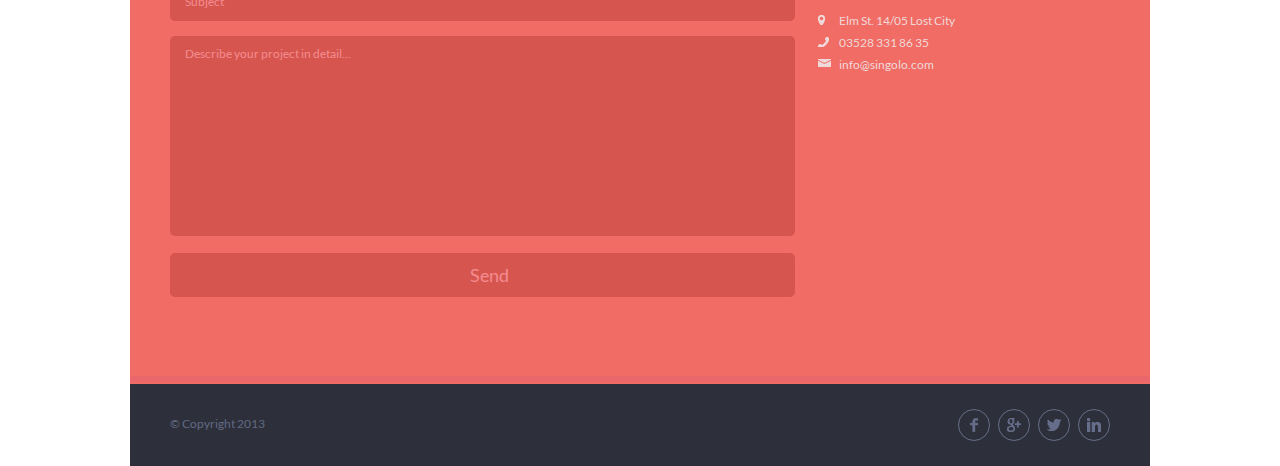
==== commit 91953fd8: "Update index.html" ====
--- a/index.html
+++ b/index.html
@@ -327,5 +327,5 @@
       </footer>
     </div>
   </body>
-  <script src="index2.js"></script>
-</html>+  <script src="script.js"></script>
+</html>
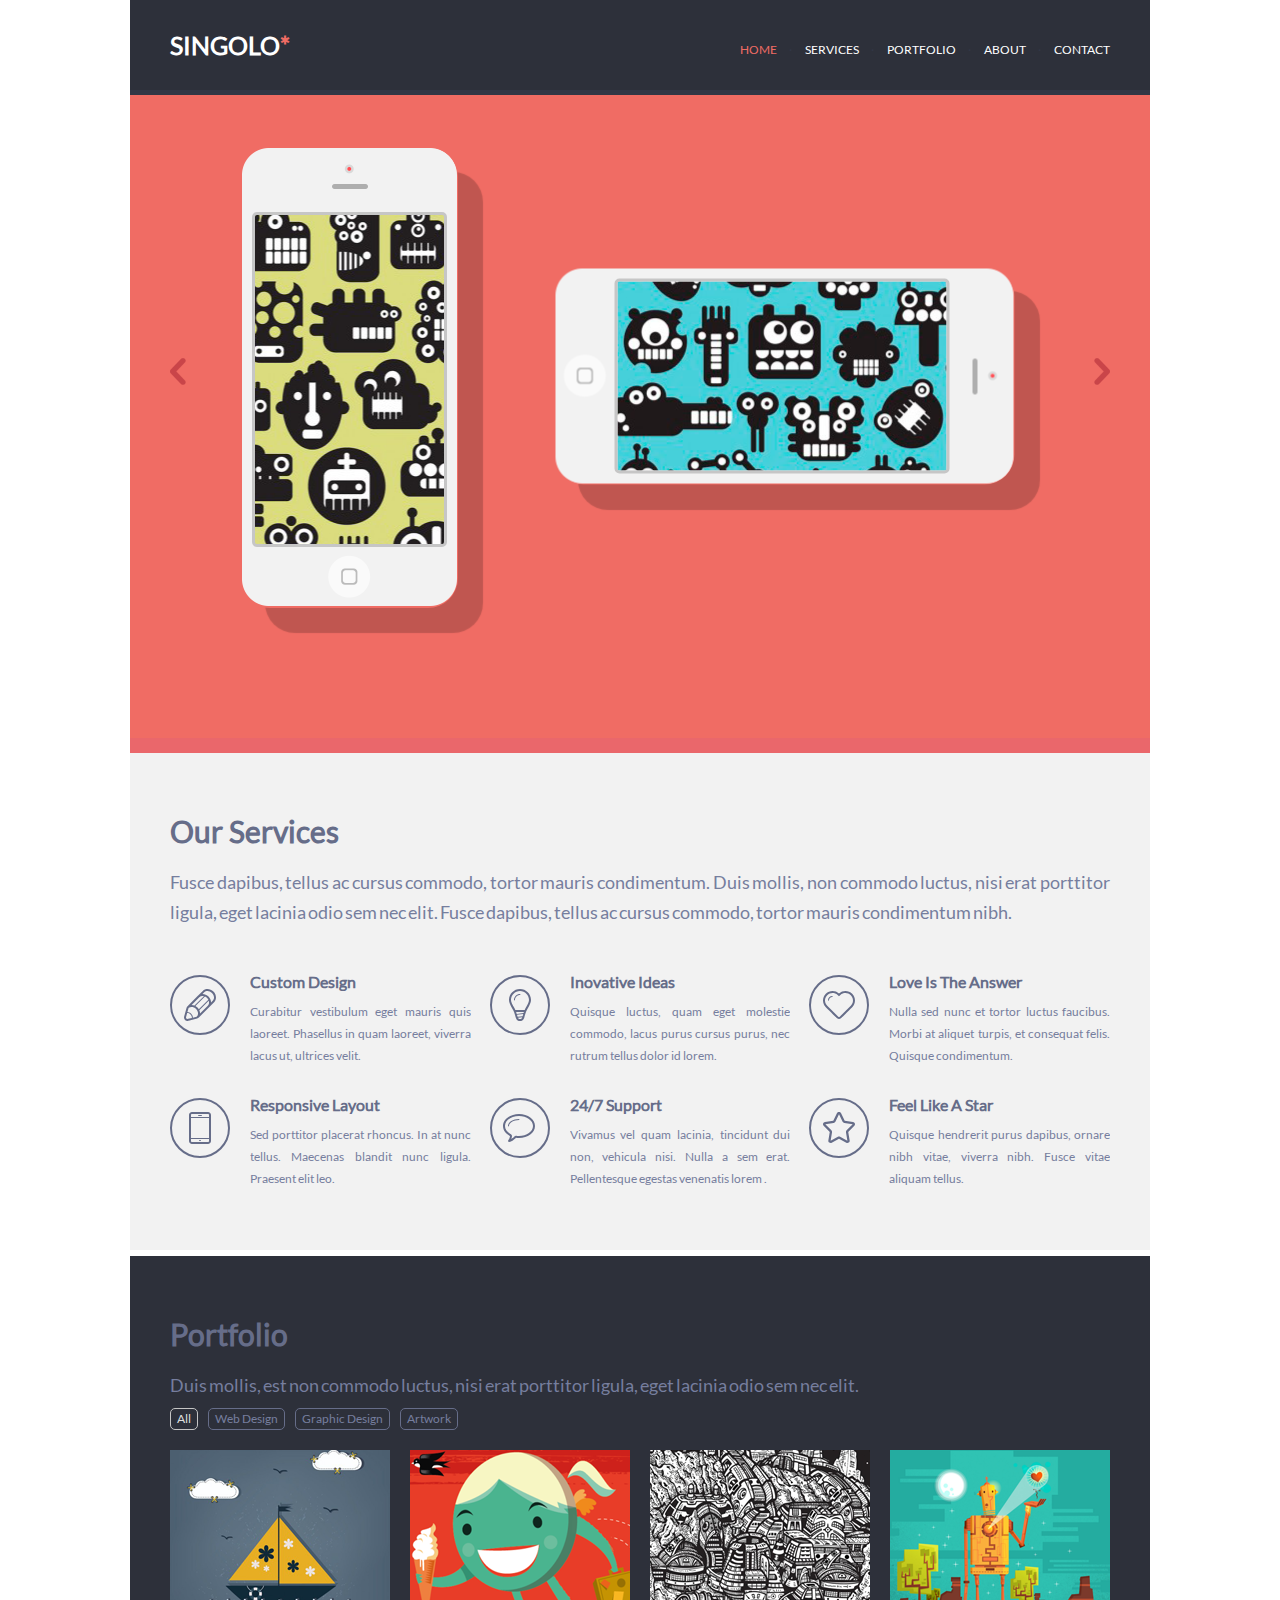
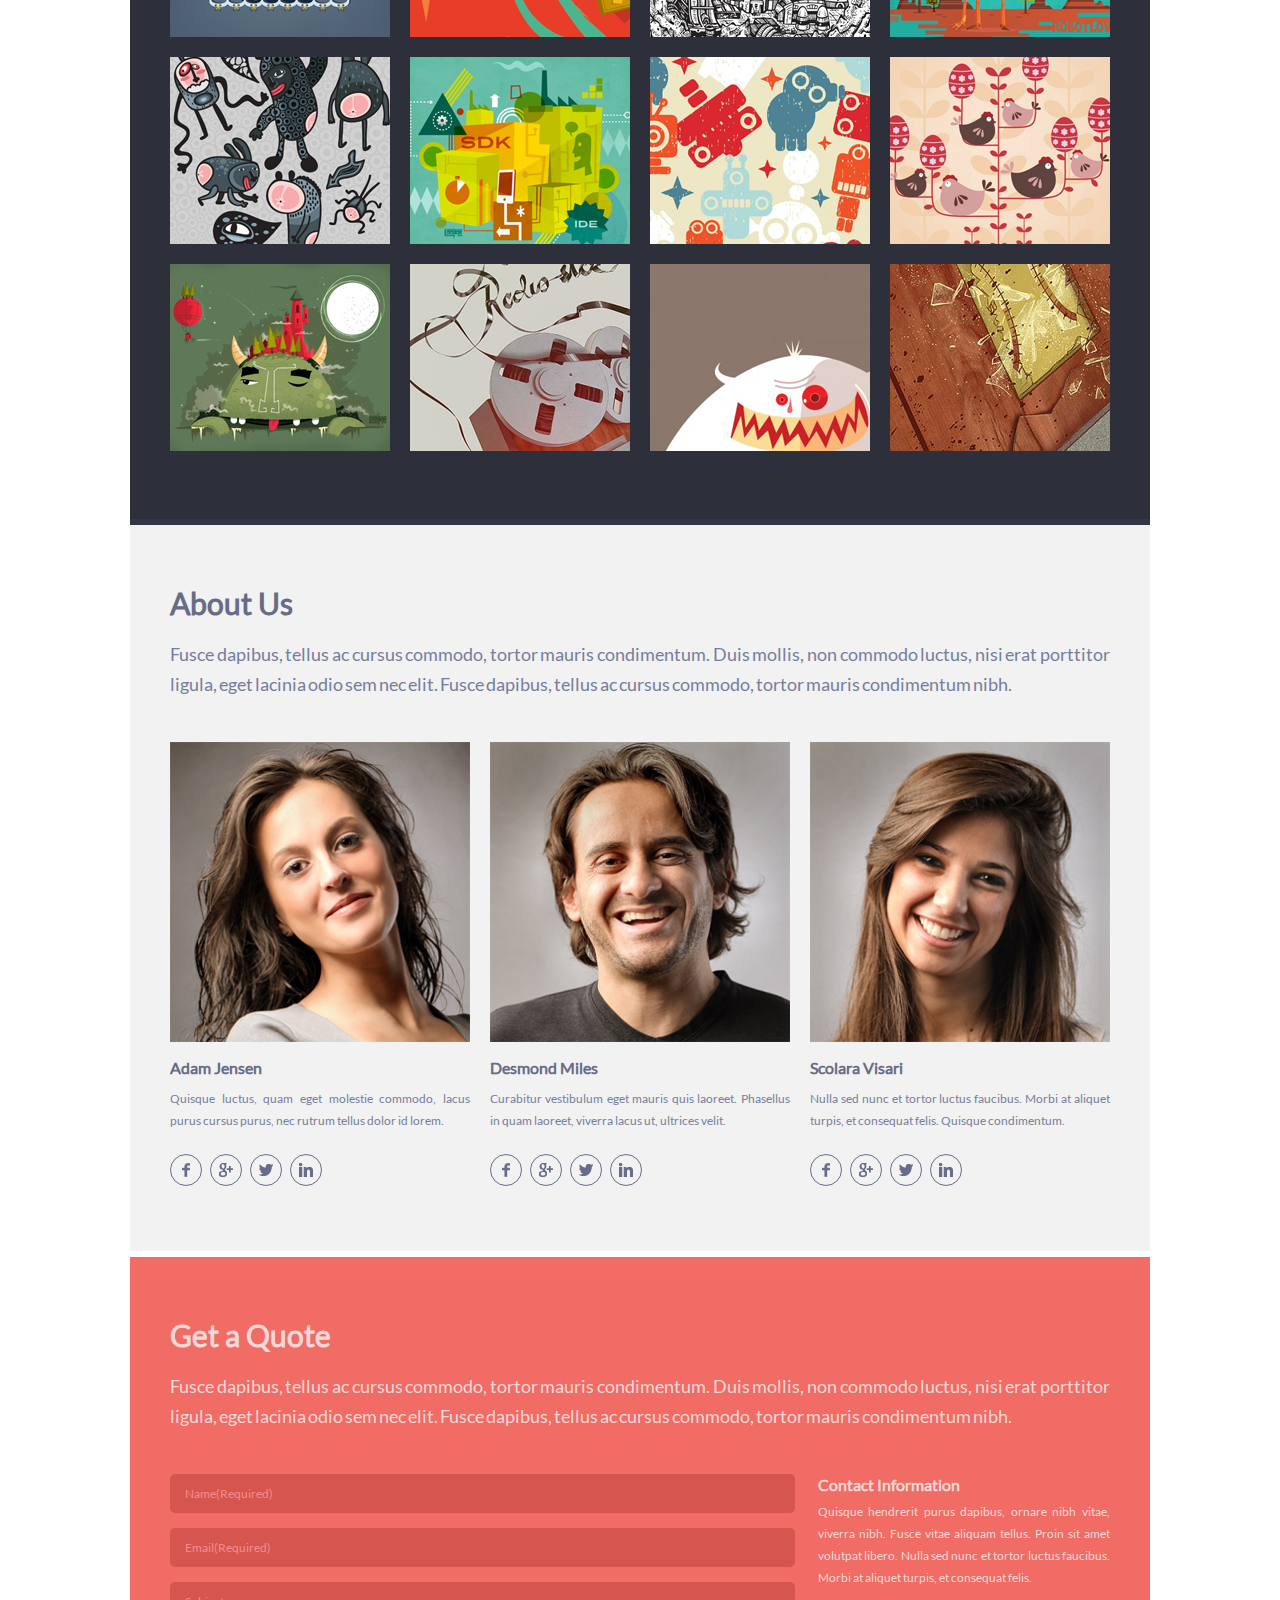
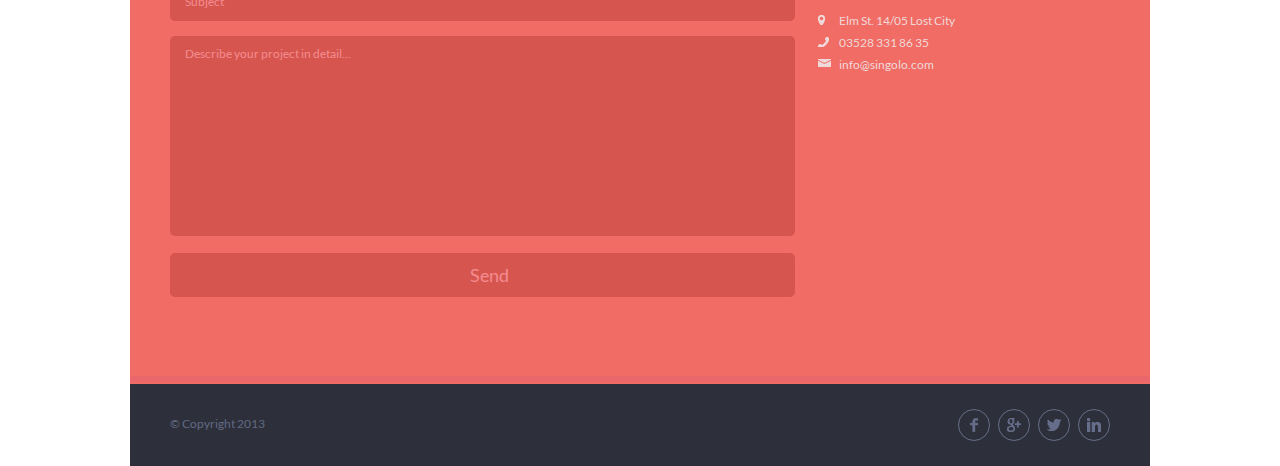
==== commit 9bad60f5: "fix: naming, style" ====
--- a/index.html
+++ b/index.html
@@ -163,11 +163,11 @@
             <div class="wrapper-text-portfolio">
               <h2>Portfolio</h2>
               <p class="title-description portfolio__title">Duis mollis, est non commodo luctus, nisi erat porttitor ligula, eget lacinia odio sem nec elit.</p>
-              <ul class="teg portfolio__teg">
-                <li class="tegs teg__active"><a href="">All</a></li>
-                <li class="tegs"><a href="">Web Design</a></li>
-                <li class="tegs"><a href="">Graphic Design</a></li>
-                <li class="tegs"><a href="">Artwork</a></li>
+              <ul class="tag portfolio__tag">
+                <li class="tags tag__active"><a href="">All</a></li>
+                <li class="tags"><a href="">Web Design</a></li>
+                <li class="tags"><a href="">Graphic Design</a></li>
+                <li class="tags"><a href="">Artwork</a></li>
               </ul>
             </div>
             <div class="layout-4-column">
@@ -328,4 +328,4 @@
     </div>
   </body>
   <script src="script.js"></script>
-</html>
+</html>--- a/style.css
+++ b/style.css
@@ -24,6 +24,7 @@
      width: 100%;
      max-width: 1020px;
      margin: 0 auto;
+	 overflow: hidden;
 }
  .wrapper{
      padding: 60px 40px;
@@ -389,20 +390,20 @@
      color: #767e9e;
      margin-bottom: 8px;
 }
- .portfolio__teg{
+ .portfolio__tag{
      list-style-type: none;
      display: flex;
      justify-content: flex-start;
 }
- .portfolio__teg li{
+ .portfolio__tag li{
      border-radius: 5px;
      border: 1px solid #666d89;
      margin-right: 10px;
 }
- .portfolio__teg li:last-child{
+ .portfolio__tag li:last-child{
      margin-right: 0;
 }
- .portfolio__teg a{
+ .portfolio__tag a{
      font-size: 1.2rem;
      color: #767e9e;
      font-family: "Lato";
@@ -412,17 +413,17 @@
      text-decoration: none;
      padding: 6px;
 }
- .portfolio__teg .teg__active{
+ .portfolio__tag .tag__active{
      border: 1px solid #c5c5c5;
      border-radius: 5px;
 }
- .teg__active a{
+ .tag__active a{
      color: #dedede;
 }
- .tegs a:hover{
+ .tags a:hover{
      color: #dedede;
 }
- .tegs:hover{
+ .tags:hover{
      border-color: #c5c5c5;
 }
  .layout-4-column{
@@ -702,6 +703,7 @@
      padding-top: 7px;
 }
 .modal{
+	background: #f2f2f2;
 	height: 50%;
     box-shadow: 0px 0px 15px 4px #2d303a;
     width: 50%;
@@ -711,9 +713,10 @@
     margin: auto;
     top: 0;
     bottom: 0;
-    background: #fff;
     z-index: 20;
 	padding: 20px;
+	text-align: center;
+	border-radius: 5px;
 }
 .modal > p{
 	color: #767e9e;
@@ -734,7 +737,10 @@
     text-align: center;
     margin: auto;
     padding: 0px 50px;
-	text-align:center;
+	border-radius: 5px;
+    box-sizing: border-box;
+    box-shadow: 0px 0px 2px 2px #ccc;
+    border: none;
 }
 .hint-name, .hint-email{
 	display: none;
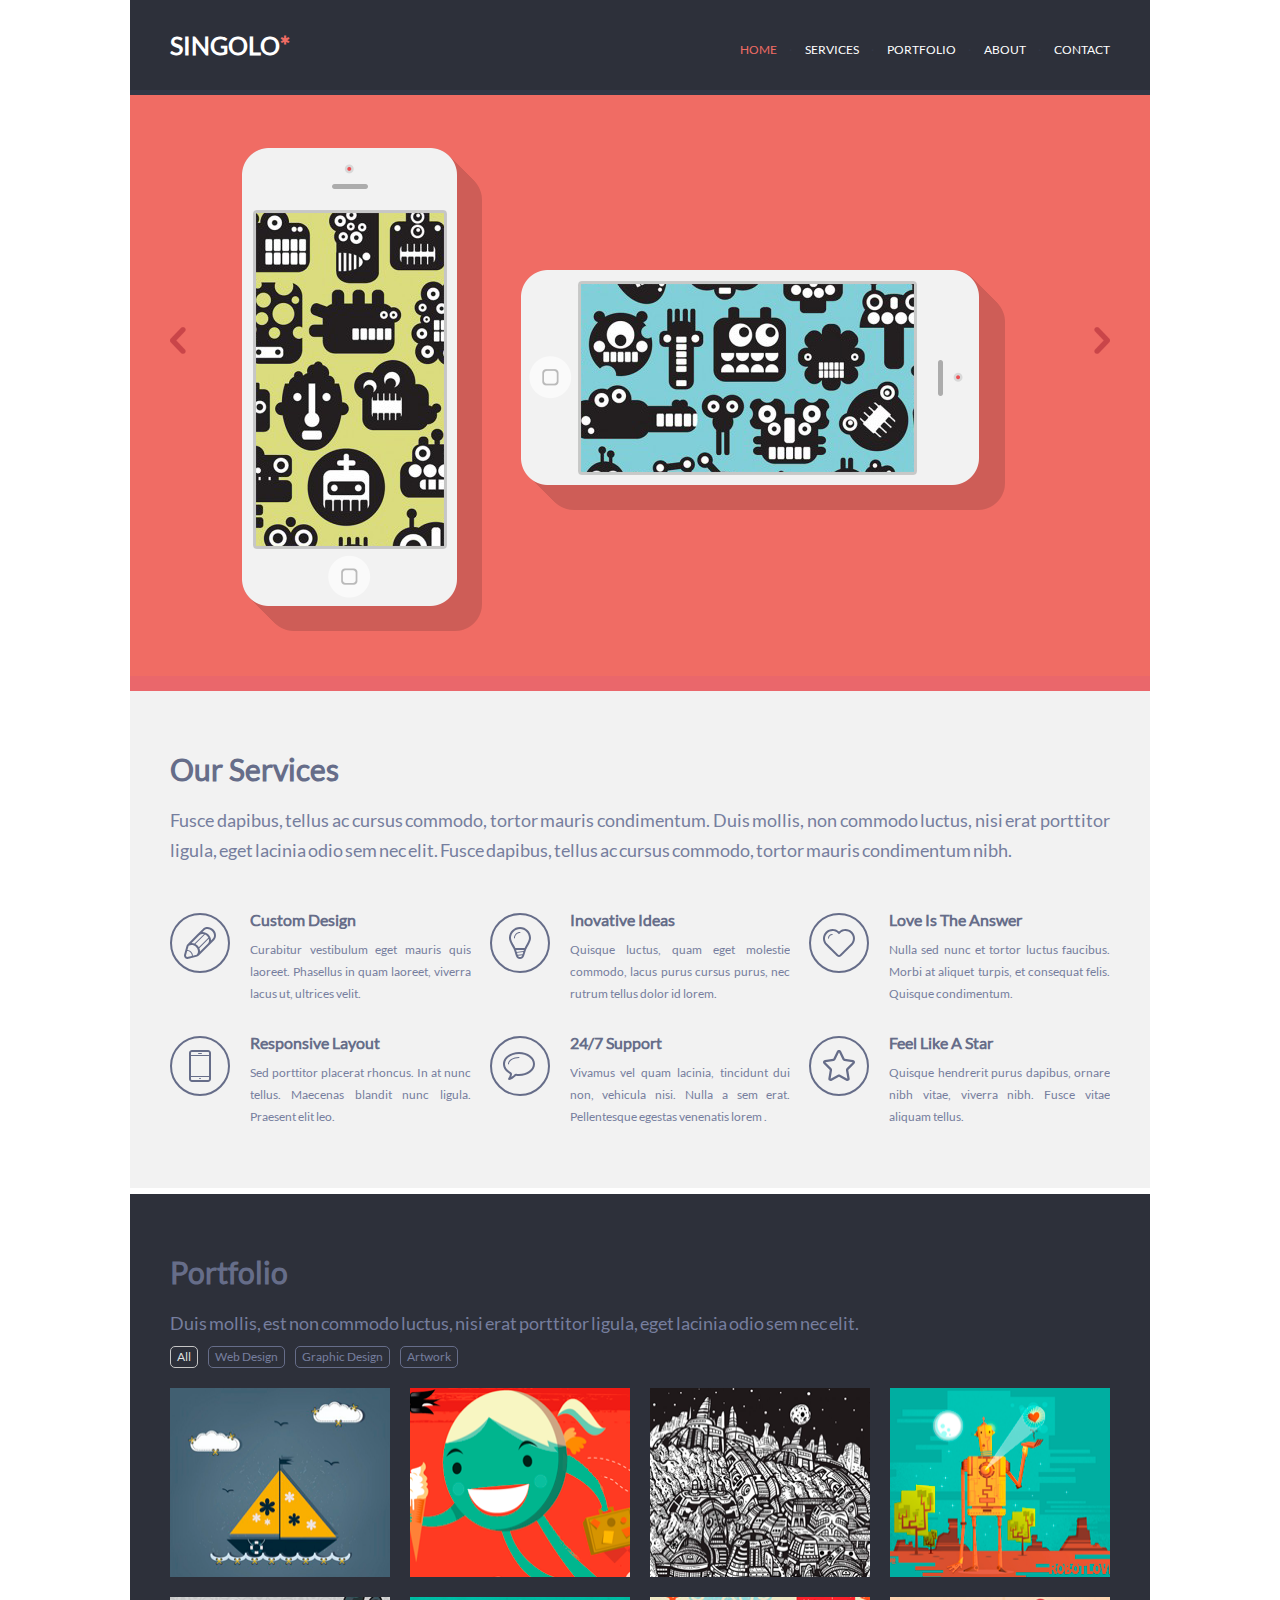
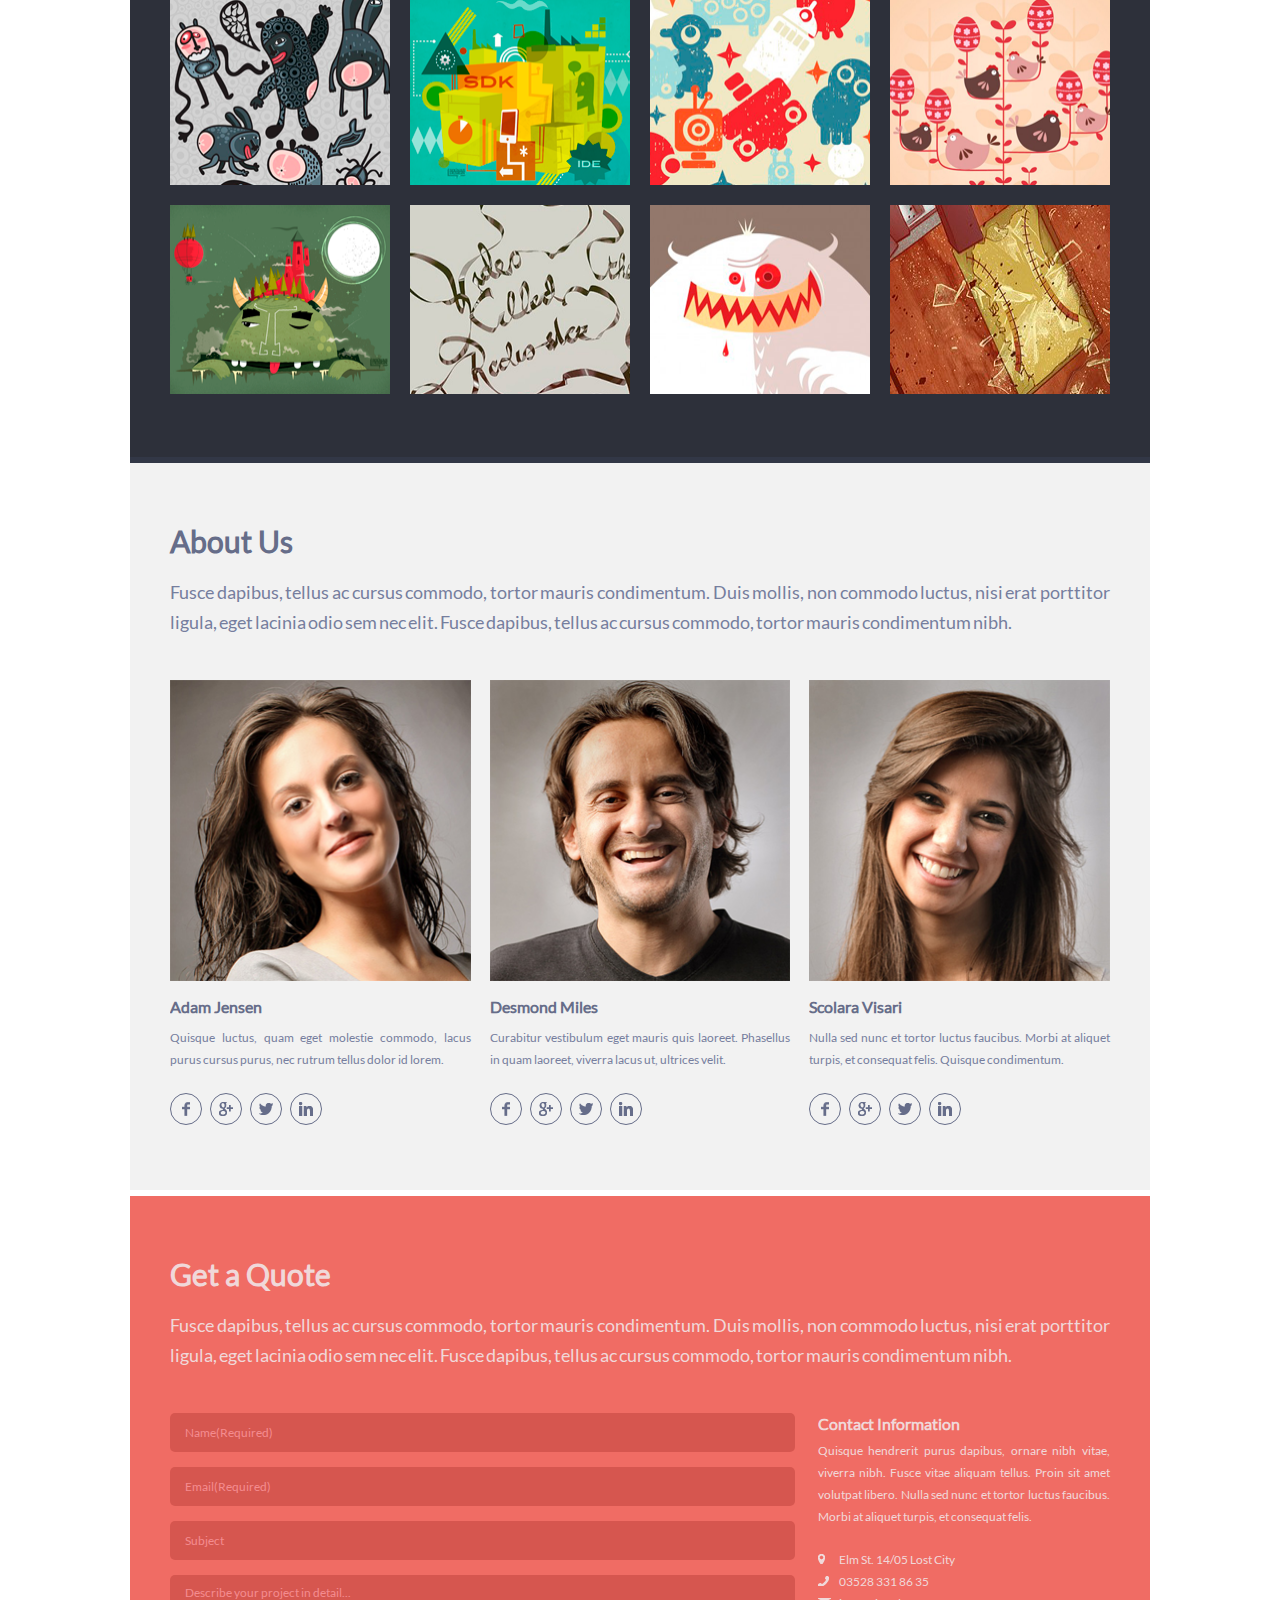
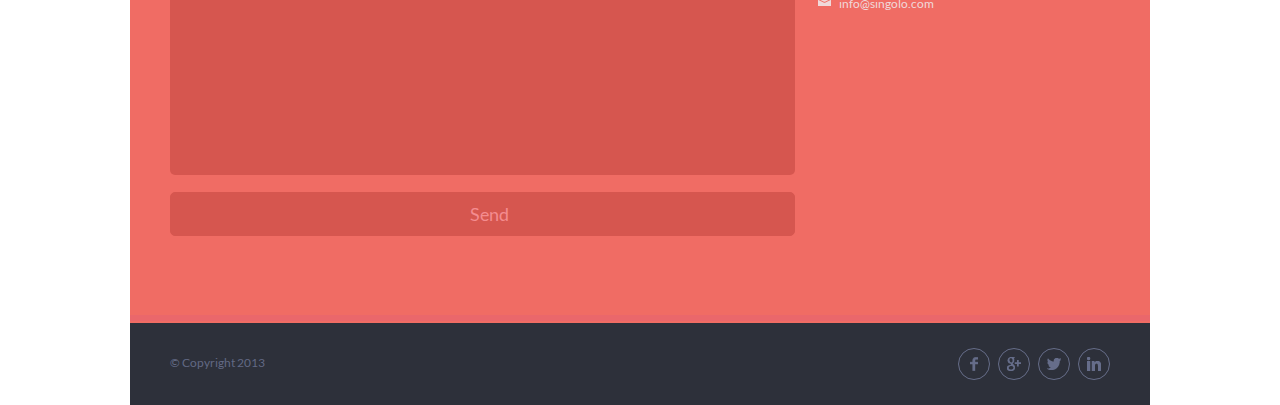
==== commit 9aad05f6: "feat: add responsive" ====
--- a/index.html
+++ b/index.html
@@ -12,7 +12,7 @@
   <body>
     <div class="content" id="home">
       <header class="header">
-        <div class="wrapper header__wrapper">
+        <div class="wrapper header__wrapper large">
           <div class="logo">
             <h1 class="logo__text">Singolo
               <span class="logo__text logo__text_color">*</span>
@@ -30,26 +30,44 @@
             </nav>
           </div>
         </div>
+		<div class="wrapper header__wrapper mobile">
+          <div class="logo">
+            <h1 class="logo__text">Singolo
+              <span class="logo__text logo__text_color">*</span>
+            </h1>
+          </div>
+          <div tabindex="0" class="header-menu">
+            <nav class="header-menu__navigation navigation">
+			  <span class="hamburger">
+			    <span class="hamburger__line"></span>
+			  </span>
+			  <span class="logo menu-disable">
+			  <span class="logo__text">Singolo
+                <span class="logo__text logo__text_color">*</span>
+              </span>
+			  </span>
+              <ul class="navigation__items menu-disable">
+                <li class="navigation__item navigation__item_active"><a href="#home">Home</a></li>
+                <li class="navigation__item"><a href="#services">Services</a></li>
+                <li class="navigation__item"><a href="#portfolio">Portfolio</a></li>
+                <li class="navigation__item"><a href="#about">About</a></li>
+                <li class="navigation__item"><a href="#contact">Contact</a></li>
+              </ul>
+            </nav>
+          </div>
+        </div>
       </header>
       <!--Slider-->
       <div class="slider">
         <div class="wrapper slider__wrapper">
 		<div class="item-slider active">
           <div class="slider__phone-vertical-wrap"> 
-            <div class="slider__phone-vertical">
-              <div class="slider__phone-vertical-base">
-                <div class="slider__phone-vertical-screen slider-screen">
-                </div>
-              </div>
-            </div>
+			<img class="phone-vertical phone-vertical-on" src="assets/img/slider/phone-vertical.png">
+			<img class="phone-vertical" src="assets/img/slider/phone-vertical-off.png">
           </div>
           <div class="slider__phone-horizontal-wrap">
-            <div class="slider__phone-horizontal">
-              <div class="slider__phone-horizontal-base">
-                <div class="slider__phone-horizontal-screen slider-screen">
-                </div>
-              </div>
-            </div>
+			 <img class="phone-horizontal phone-horizontal-on" src="assets/img/slider/phone-horizontal.png">
+			 <img class="phone-horizontal" class="slider__phone-horizontal-wrap-off" src="assets/img/slider/phone-horizontal-off.png">
           </div>
 		  </div>
 		  <div class="item-slider">
@@ -172,40 +190,40 @@
             </div>
             <div class="layout-4-column">
               <div class="portfolio__img">
-                <img id="Project1" src="assets/img/portfolio/Project.png" alt="Project1">
-              </div>
-              <div class="portfolio__img">
-                <img id="Project2" src="assets/img/portfolio/Project2.png" alt="Project2">
-              </div>
-              <div class="portfolio__img">
-                <img id="Project3" src="assets/img/portfolio/Project3.png" alt="Project3">
-              </div>
-              <div class="portfolio__img">
-                <img id="Project4" src="assets/img/portfolio/Project4.png" alt="Project4">
-              </div>
-              <div class="portfolio__img">
-                <img id="Project5" src="assets/img/portfolio/Project5.png" alt="Project5">
-              </div>
-              <div class="portfolio__img">
-                <img id="Project6" src="assets/img/portfolio/Project6.png" alt="Project6">
-              </div>
-              <div class="portfolio__img">
-                <img id="Project7" src="assets/img/portfolio/Project7.png" alt="Project7">
-              </div>
-              <div class="portfolio__img">
-                <img id="Project8" src="assets/img/portfolio/Project8.png" alt="Project8">
-              </div>
-              <div class="portfolio__img">
-                <img id="Project9" src="assets/img/portfolio/Project9.png" alt="Project9">
-              </div>
-              <div class="portfolio__img">
-                <img id="Project10" src="assets/img/portfolio/Project10.png" alt="Project10">
-              </div>
-              <div class="portfolio__img">
-                <img id="Project11" src="assets/img/portfolio/Project11.png" alt="Project11">
-              </div>
-              <div class="portfolio__img">
-                <img id="Project12" src="assets/img/portfolio/Project12.png" alt="Project12">
+                <img id="Project1" src="assets/img/portfolio/Project01.png" alt="Project1">
+              </div>
+              <div class="portfolio__img">
+                <img id="Project2" src="assets/img/portfolio/Project02.png" alt="Project2">
+              </div>
+              <div class="portfolio__img">
+                <img id="Project3" src="assets/img/portfolio/Project03.png" alt="Project3">
+              </div>
+              <div class="portfolio__img">
+                <img id="Project4" src="assets/img/portfolio/Project04.png" alt="Project4">
+              </div>
+              <div class="portfolio__img">
+                <img id="Project5" src="assets/img/portfolio/Project05.png" alt="Project5">
+              </div>
+              <div class="portfolio__img">
+                <img id="Project6" src="assets/img/portfolio/Project06.png" alt="Project6">
+              </div>
+              <div class="portfolio__img">
+                <img id="Project7" src="assets/img/portfolio/Project07.png" alt="Project7">
+              </div>
+              <div class="portfolio__img">
+                <img id="Project8" src="assets/img/portfolio/Project08.png" alt="Project8">
+              </div>
+              <div class="portfolio__img">
+                <img id="Project9" src="assets/img/portfolio/Project09.png" alt="Project9">
+              </div>
+              <div class="portfolio__img">
+                <img id="Project10" src="assets/img/portfolio/Project010.png" alt="Project10">
+              </div>
+              <div class="portfolio__img">
+                <img id="Project11" src="assets/img/portfolio/Project011.png" alt="Project11">
+              </div>
+              <div class="portfolio__img">
+                <img id="Project12" src="assets/img/portfolio/Project012.png" alt="Project12">
               </div>
             </div>
           </div>
@@ -326,6 +344,7 @@
         </div>
       </footer>
     </div>
+	<div class="darken"></div>
   </body>
   <script src="script.js"></script>
 </html>--- a/style.css
+++ b/style.css
@@ -62,6 +62,9 @@
      color: #f06c64;
      display: inline-block;
      margin-left: -5px;
+}
+ .mobile{
+	display: none;
 }
  .navigation__items{
      list-style-type: none;
@@ -118,8 +121,8 @@
  .item-slider.active{
      display:flex;
      justify-content:space-between;
-     padding-bottom: 70px;
      position:relative;
+     align-items: center;
 }
 .item-slider img{
 	max-width: 100%;
@@ -176,58 +179,24 @@
   }
 }
 
-
-
+.slider__wrapper{
+	padding-top: 53px;
+	padding-bottom: 45px;
+}
+
+.item-slider{
+	padding-left: 72px;
+	padding-right: 71px;
+}
 
  .slider__phone-vertical-wrap{
-}
- .slider__phone-vertical{
-     position: relative;
-     margin-top: -8px;
-     margin-left: 70px;
-}
- .slider__phone-vertical-base{
-     width: 218px;
-     height: 461px;
-     background: url(assets/img/slider/phone-vertical-base.png)no-repeat;
-     border-radius: 30px;
-     box-shadow: 25px 25px 1px rgba(0,0,0,0.2);
-}
- .slider__phone-vertical-screen{
-     background: url(assets/img/slider/phone-vertical-screen.png);
-     background-position: 3.2% 55%;
+    width: calc(36% - 40px);
 }
  .slider__phone-horizontal-wrap{
-     position:relative;
-}
- .slider__phone-horizontal{
-     position: relative;
-     margin-top: -10px;
-     margin-right: 217px;
-}
- .slider__phone-horizontal-base{
-     width: 218px;
-     height: 461px;
-     background: url(assets/img/slider/phone-vertical-base.png)no-repeat;
-     transform: rotate(90deg);
-     border-radius: 30px;
-     box-shadow: 25px -25px 1px rgba(0,0,0,0.2);
-}
- .slider__phone-horizontal-screen{
-     background: url(assets/img/slider/phone-horizontal-screen.png);
-     background-position: 30.5% 49.5%;
-}
- .slider-screen{
-     width: 195px;
-     height: 335px;
-     position: absolute;
-     top: 65px;
-     left: 0;
-     right: 0;
-     margin: auto;
-     border: 3px solid #c6c6c6;
-     border-radius: 5px;
-}
+    width: calc(70% - 40px);
+    text-align: right;
+}
+
  .arrow-left{
      width: 16px;
      height: 27px;
@@ -246,13 +215,12 @@
      background: url(assets/img/slider/arrow-right.png);
      cursor: pointer;
 }
-
-.screen_off{
-	background: #000;
-}
-
-
-
+.phone-vertical, .phone-horizontal{
+	display: none;
+}
+.phone-vertical-on, .phone-horizontal-on{
+	display: block;
+}
 
 /*Services*/
  .services{
@@ -297,9 +265,9 @@
      justify-content: space-between;
      flex-wrap: wrap;
 }
- .services-item{
-     width: 32%;
-}
+ .layout-3-column >*{
+	 flex-basis: 32%;
+ }
  .services-item{
      display: flex;
      justify-content: space-between;
@@ -432,26 +400,26 @@
      flex-wrap: wrap;
 }
  .portfolio__img{
-     height: 187px;
+     width: calc(25.5% - 20px);
+	 height: auto;
      align-items: center;
-     width: calc(25% - 15px);
      margin-bottom: 20px;
      overflow: hidden;
 }
  .portfolio__img:nth-last-child(-n + 4){
-     margin-bottom: 8px;
+     margin-bottom: 3px;
 }
  .portfolio__img img{
      width: 100%;
      height: 100%;
-     object-fit: none;
-}
- .layout-4-column >:nth-child(13){
+}
+ .layout-4-column >:nth-child(n + 13){
      display: none;
 }
 .img_active{
 	border: 5px solid #F06C64;
 }
+/*
  #Project1{
      object-position: -8px -11px;
 }
@@ -487,7 +455,7 @@
 }
  #Project12{
      object-position: -36px -60px;
-}
+}*/
 /*About Us*/
  .about-us{
      background-color: #f2f2f2;
@@ -753,4 +721,204 @@
     line-height: 22px;
     text-align: justify;
 	color: #f0d8d9;
-}+}
+
+
+/*responsive*/
+
+@media (min-width: 768px) and (max-width: 1019px){
+	.services .layout-3-column >*{
+		flex-basis: 47%;
+	}
+	.portfolio__img{
+		width: calc(100%/3 - 12px);
+	}
+}
+
+/*
+@media (max-width: 768px){
+	.wrapper{
+		padding: 50px 40px;
+	}
+	.header__wrapper{
+		padding-top: 25px;
+		padding-bottom: 25px;
+	}
+	.services-item {
+		width: 47%;
+	}
+	.portfolio__img {
+		width: calc(50% - 20px);
+	}
+	.wapper-footer {
+		padding-top: 25px;
+		padding-bottom: 25px;
+	}
+}
+*/
+@media   (max-width: 767px){
+	.wrapper{
+		padding: 40px 30px;
+	}
+	.large{
+		display: none;
+	}
+	.header__wrapper{
+		flex-direction: row-reverse;
+	}
+	.mobile{
+		display: flex;
+	}
+	.mobile .logo{
+		margin: auto;
+		padding-left: 30px;
+	}
+	.logo__text{
+		font-size: 2rem;
+		line-height: 24px;
+		font-weight: normal;
+	}
+	.logo__text{
+		transition: all 0.4s ease-in-out;
+	}
+	.hamburger{
+		display:inline-block;
+		position:relative;
+		width: 25px;
+		height: 20px;
+		cursor: pointer;
+	}
+	.hamburger__line{
+		display: inline-block;
+		position: absolute;
+		background: #fff;
+		border-radius: 5px;
+		width: 100%;
+		height: 2.4px;
+		top: calc(50% - 1.2px);
+		left: 0;
+	}
+	.hamburger:before{
+		content: '';
+		display: inline-block;
+		position: absolute;
+		background: #fff;
+		border-radius: 5px;
+		width: 100%;
+		height: 2.4px;
+		top: 0px;
+		left: 0px;
+	}
+	.hamburger:after{
+		content: '';
+		display: inline-block;
+		position: absolute;
+		background: #fff;
+		border-radius: 5px;
+		width: 100%;
+		height: 2.4px;
+		bottom: 0;
+		left: 0px;
+	}
+	.menu-disable{
+		display: none;
+		transition: all 0.4s ease-in-out;
+	}
+	.menu-enable{
+		display: inline-block;
+		padding-left: 30px;
+		transition: all 0.4s ease-in-out;
+	}
+	.hamburger-active{
+		transform: rotate(90deg);
+		transition: all 0.4s ease-in-out;
+	}
+	.menu-active {
+		width: 278px;
+		position: absolute;
+		height: 100vh;
+		background: #2d303a;
+		left: 0;
+		top: 0;
+		padding-top: 25px;
+		padding-left: 30px;
+		box-shadow: 0px -40px 20px rgba(0, 0, 0, 0.4);
+	}
+	.navigation__items{
+		padding-top: 180px;
+		padding-left: 50px;
+	}
+	.navigation__item{
+		padding-top: 0;
+		padding-left: 0;
+		padding-bottom: 27px;
+	}
+	.navigation__item:last-chld{
+		padding: 0;
+	}
+	.header__wrapper{
+		padding-top: 25px;
+		padding-bottom: 25px;
+	}
+	.layout-3-column >*{
+		flex-basis: 98%;
+	}
+	.wrapper-text-services{
+		margin-bottom: 10px;
+	}
+	.services-item {
+		justify-content: start;
+	}
+	.layout-4-column >:nth-child(n + 9){
+		display: none;
+	}
+	 .portfolio__img{
+		 width: calc(50% - 10px);
+	 }
+	 .portfolio__img:nth-last-child(-n + 2){
+		margin-bottom: 8px;
+	}
+	 
+	.employee{
+		width: 100%;
+		margin-bottom: 35px;
+	}
+	.employee:last-child{
+		margin-bottom: 0;
+	}
+	.layout-2-column {
+		flex-wrap: wrap;
+	}
+	.contact__form {
+		margin-right: 0;
+	}
+	.contact__information{
+		width: 100%;
+	}
+	.wapper-footer {
+		padding-top: 25px;
+		padding-bottom: 25px;
+	}
+	.layout-2-column{
+		justify-content:center;
+	}
+	.copiright{
+		display: none;
+	}
+	.darken{
+		background:rgba(45,48,58, 0.6);
+		opacity: 0.6;
+		z-index: 5;
+		width: 100%;
+		height: 100%;
+		position: fixed;
+		top: 0;
+		left: 0;
+		display: none;
+	}
+	.darken-active{
+		display: block;
+	}
+}	
+
+ 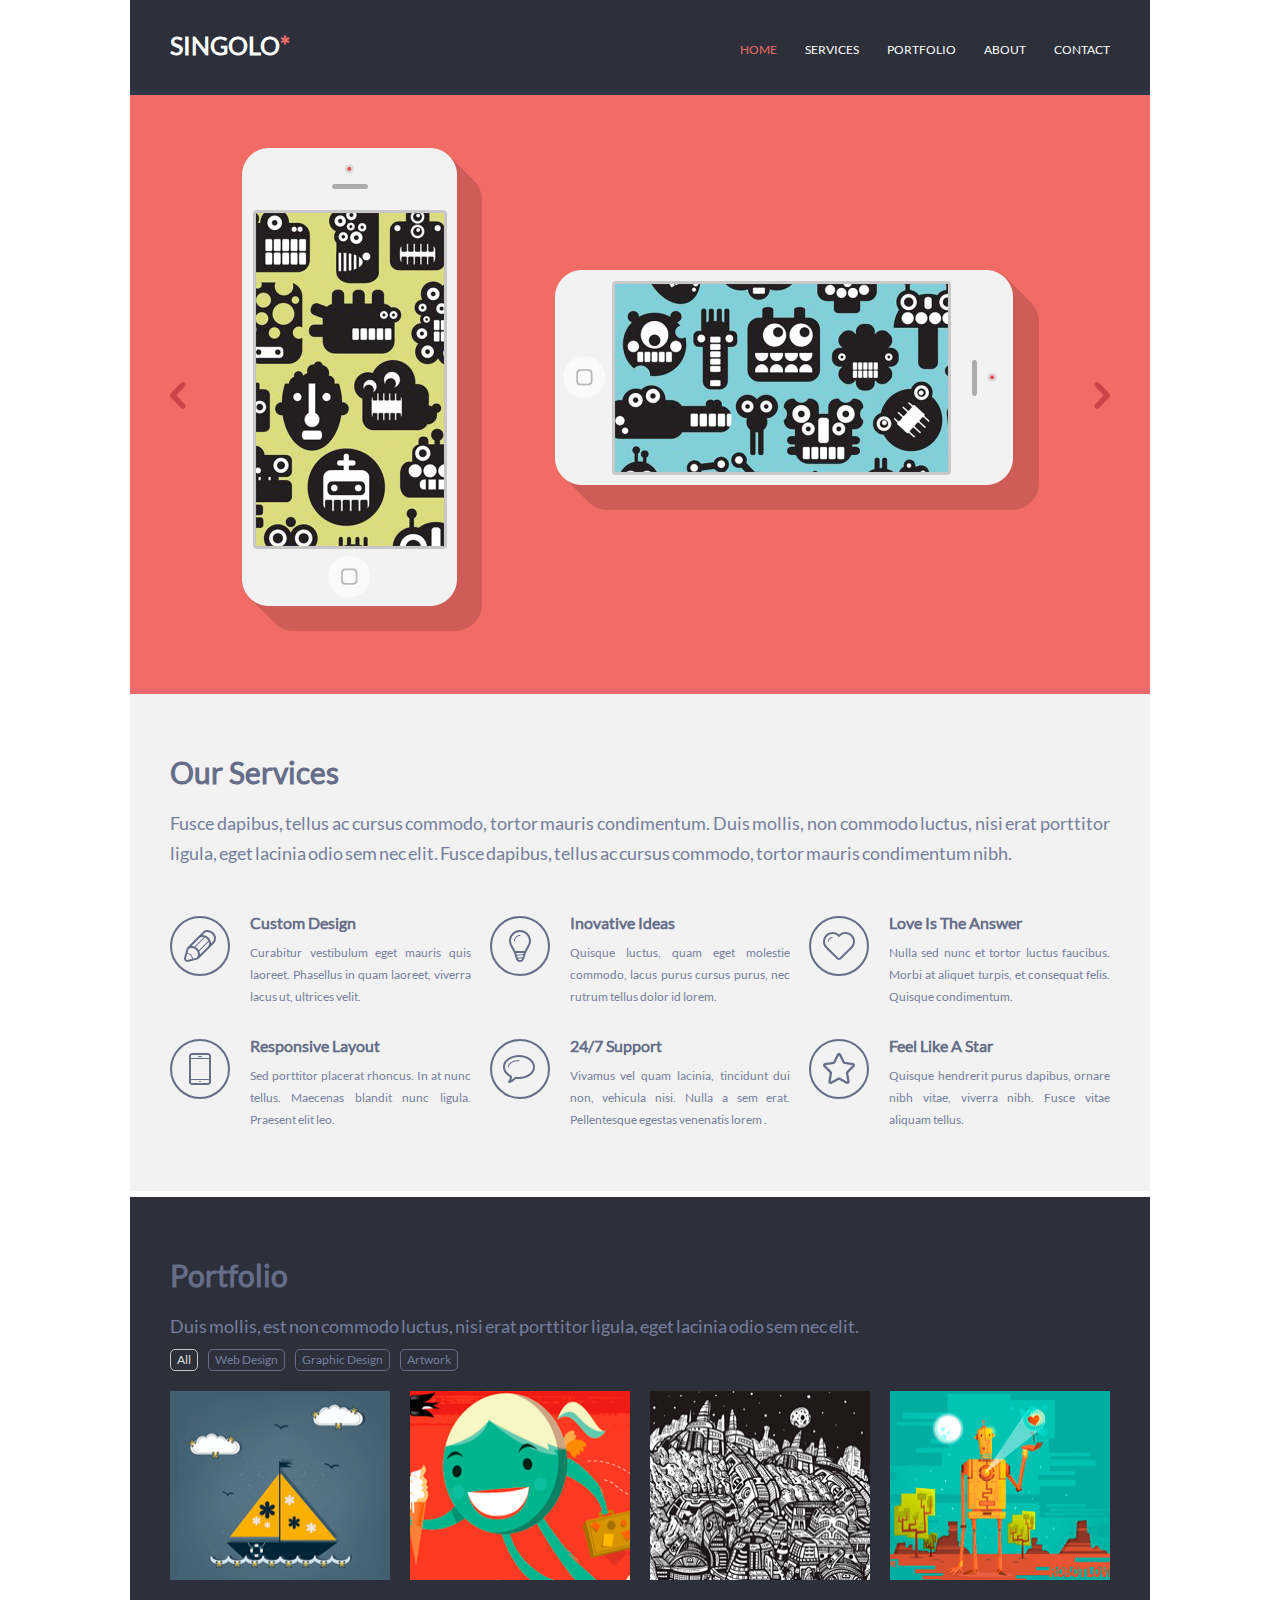
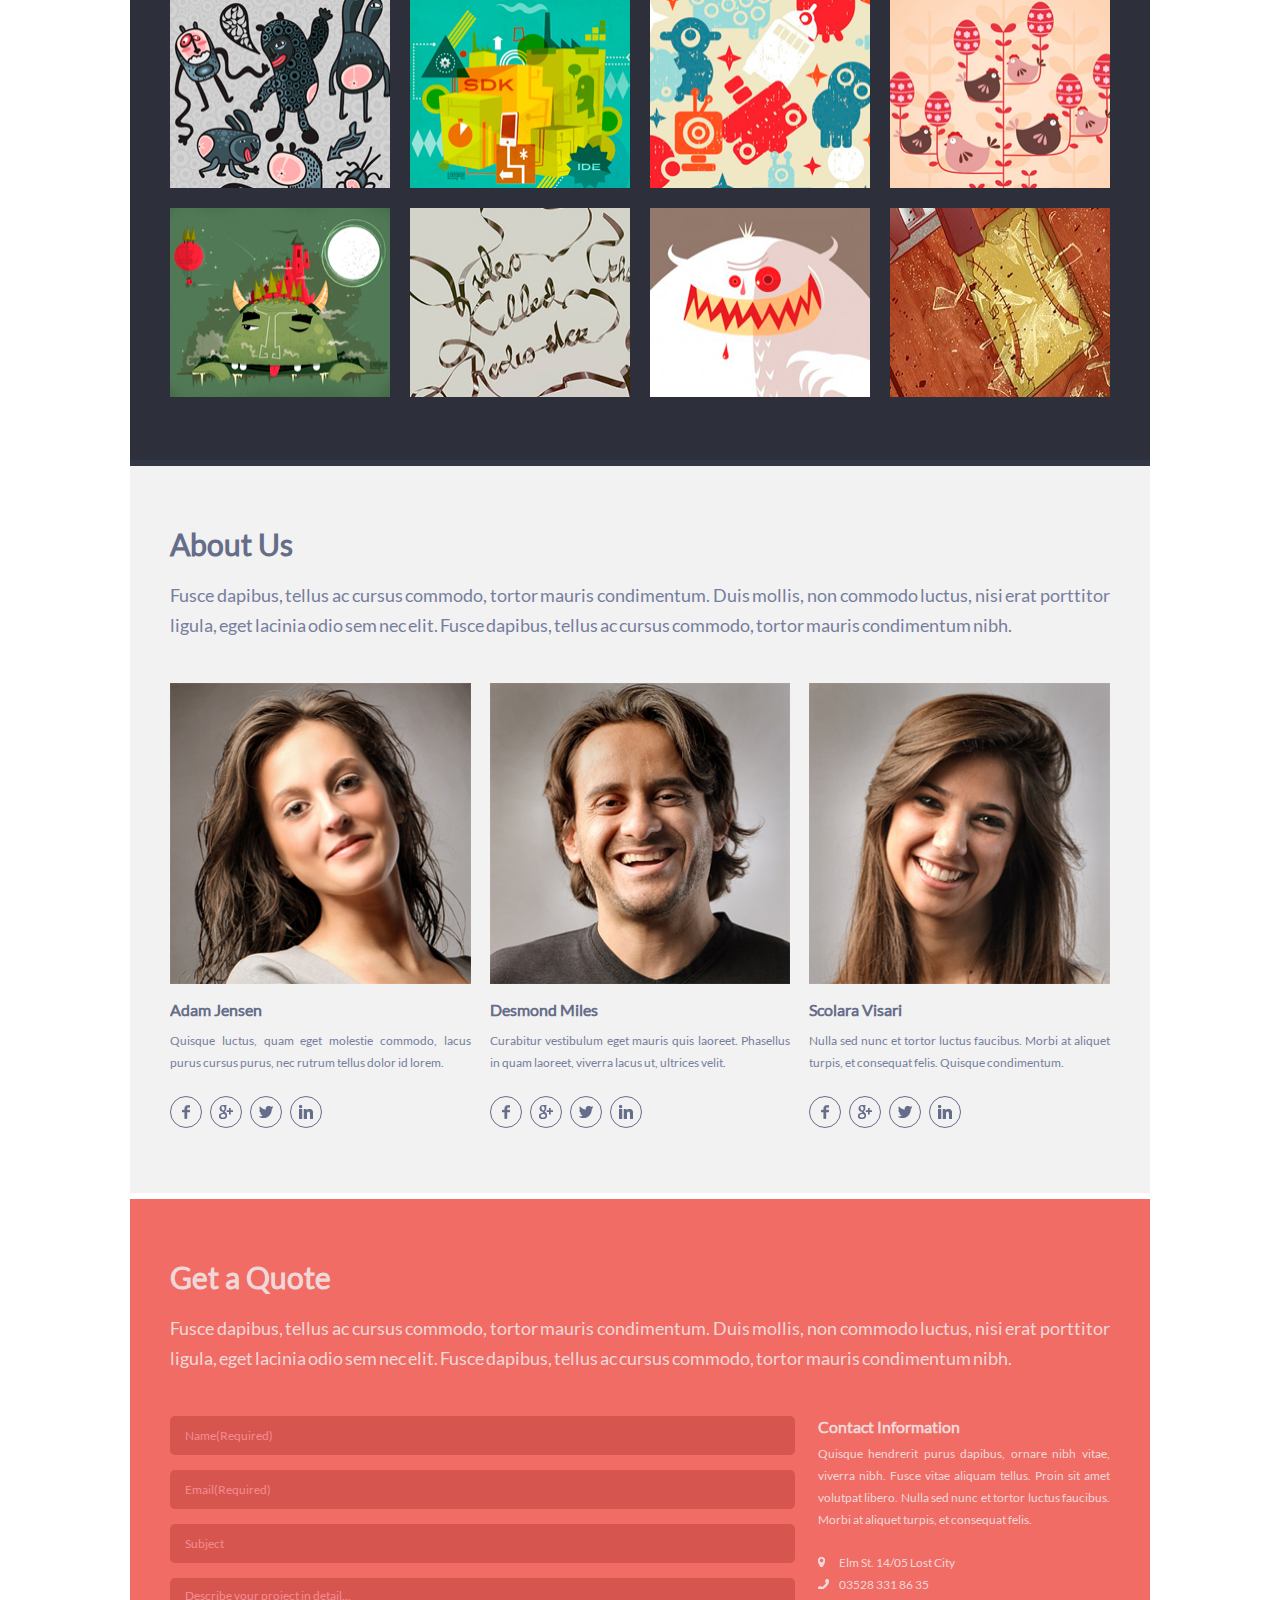
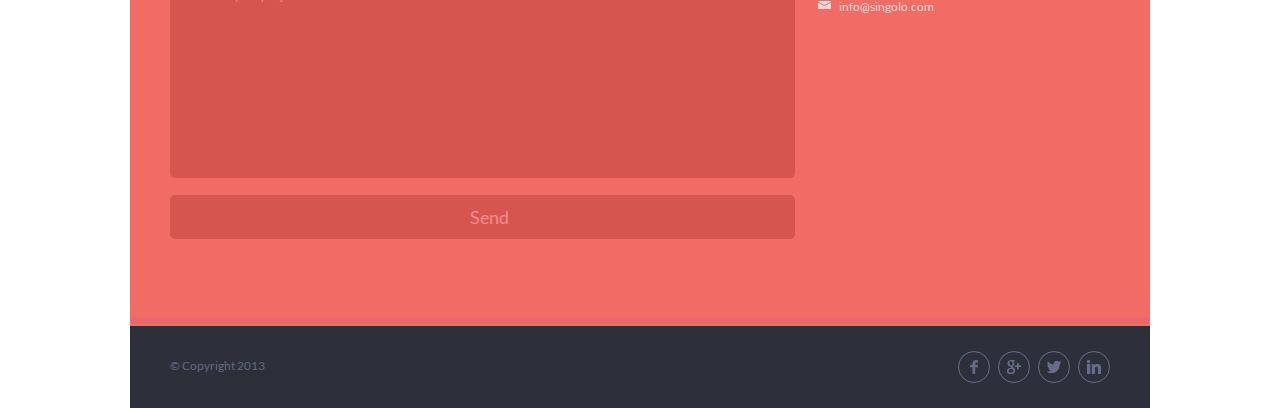
==== commit 63c1fb9b: "fix: add responsive slider" ====
--- a/index.html
+++ b/index.html
@@ -36,7 +36,7 @@
               <span class="logo__text logo__text_color">*</span>
             </h1>
           </div>
-          <div tabindex="0" class="header-menu">
+          <div class="header-menu">
             <nav class="header-menu__navigation navigation">
 			  <span class="hamburger">
 			    <span class="hamburger__line"></span>
@@ -344,7 +344,7 @@
         </div>
       </footer>
     </div>
-	<div class="darken"></div>
+	<div tabindex="0" class="darken"></div>
   </body>
   <script src="script.js"></script>
 </html>--- a/style.css
+++ b/style.css
@@ -115,7 +115,7 @@
      display: block;
      width:100%;
      max-width: 1020px;
-     height: 15px;
+     height: 6px;
      background-color: #ea676b;
 }
  .item-slider.active{
@@ -155,12 +155,10 @@
   animation-name: right;
   animation-direction: reverse;
 }
-
 .from-left {
   animation-name: left;
   animation-direction: reverse;
 }
-
 @keyframes left {
   from {
     left: 0;
@@ -181,7 +179,7 @@
 
 .slider__wrapper{
 	padding-top: 53px;
-	padding-bottom: 45px;
+	padding-bottom: 55px;
 }
 
 .item-slider{
@@ -196,12 +194,23 @@
     width: calc(70% - 40px);
     text-align: right;
 }
-
+.slider-blue{
+	background: #008df8;
+}
+.slider-blue:after{
+	content: '';
+    display: block;
+    width: 100%;
+    max-width: 1020px;
+    height: 6px;
+    background-color: #5679D5;
+}
+ 
  .arrow-left{
      width: 16px;
      height: 27px;
      position:absolute;
-     top: calc(50% - 19px);
+     top: calc(50% + 35px);
      left: 40px;
      background: url(assets/img/slider/arrow-left.png);
      cursor: pointer;
@@ -210,16 +219,22 @@
      width: 16px;
      height: 27px;
      position:absolute;
-     top: calc(50% - 19px);
+     top: calc(50% + 35px);
      right: 40px;
      background: url(assets/img/slider/arrow-right.png);
      cursor: pointer;
 }
+.arrow-left-blue{
+	background: url(assets/img/slider/arrow-left-blue.svg);
+}
+.arrow-right-blue{
+	background: url(assets/img/slider/arrow-right-blue.svg);
+}
 .phone-vertical, .phone-horizontal{
 	display: none;
 }
 .phone-vertical-on, .phone-horizontal-on{
-	display: block;
+	display: inline-block;
 }
 
 /*Services*/
@@ -733,29 +748,73 @@
 	.portfolio__img{
 		width: calc(100%/3 - 12px);
 	}
-}
-
-/*
-@media (max-width: 768px){
-	.wrapper{
-		padding: 50px 40px;
-	}
-	.header__wrapper{
-		padding-top: 25px;
-		padding-bottom: 25px;
+	.slider__wrapper {
+		padding-top: 40px;
+		padding-bottom: 40px;
+	}
+	.item-slider {
+		padding-left: 30px;
+		padding-right: 30px;
+	}
+	.slider__phone-vertical-wrap {
+		width: calc(35% - 15px);
+		margin-top: 0px;
+		margin-left: 14px;
+	}
+	.slider__phone-horizontal-wrap {
+		width: calc(67% - 15px);
+		text-align: right;
+		margin-top: 0px;
+		margin-left: 54px;
+	}
+	.services__wrapper {
+		padding-top: 40px;
+		padding-bottom: 60px;
+	}
+	.wrapper-text-services {
+        margin-bottom: 14px; 
 	}
 	.services-item {
-		width: 47%;
-	}
-	.portfolio__img {
-		width: calc(50% - 20px);
-	}
-	.wapper-footer {
-		padding-top: 25px;
-		padding-bottom: 25px;
-	}
-}
-*/
+		margin-bottom: 28px;
+	}
+	.services-item:nth-last-child(-n + 2) {
+		margin-bottom: 10px;
+	}
+	.portfolio-wrapper{
+		padding: 60px 40px;
+	}
+	.wrapper-text-portfolio {
+		margin-bottom: 30px;
+	}
+	.portfolio__img:nth-last-child(-n + 3) {
+		margin-bottom: 13px;
+	}
+	.about-us__wrapper{
+		padding-top: 57px;
+	}
+	.wrapper-text-about {
+		margin-bottom: 30px;
+	}
+	.employee{
+		margin-bottom: 15px;
+	}
+	.employee__text{
+		margin-bottom: 5px;
+	}
+	.contact__wrapper{
+		padding-top: 50px;
+	}
+	.contact__title {
+		margin-bottom: 28px;
+	}
+	.contact__information {
+		width: 48px;
+	}	
+	figure input {
+		margin-bottom: 12px;
+	}	
+}
+
 @media   (max-width: 767px){
 	.wrapper{
 		padding: 40px 30px;
